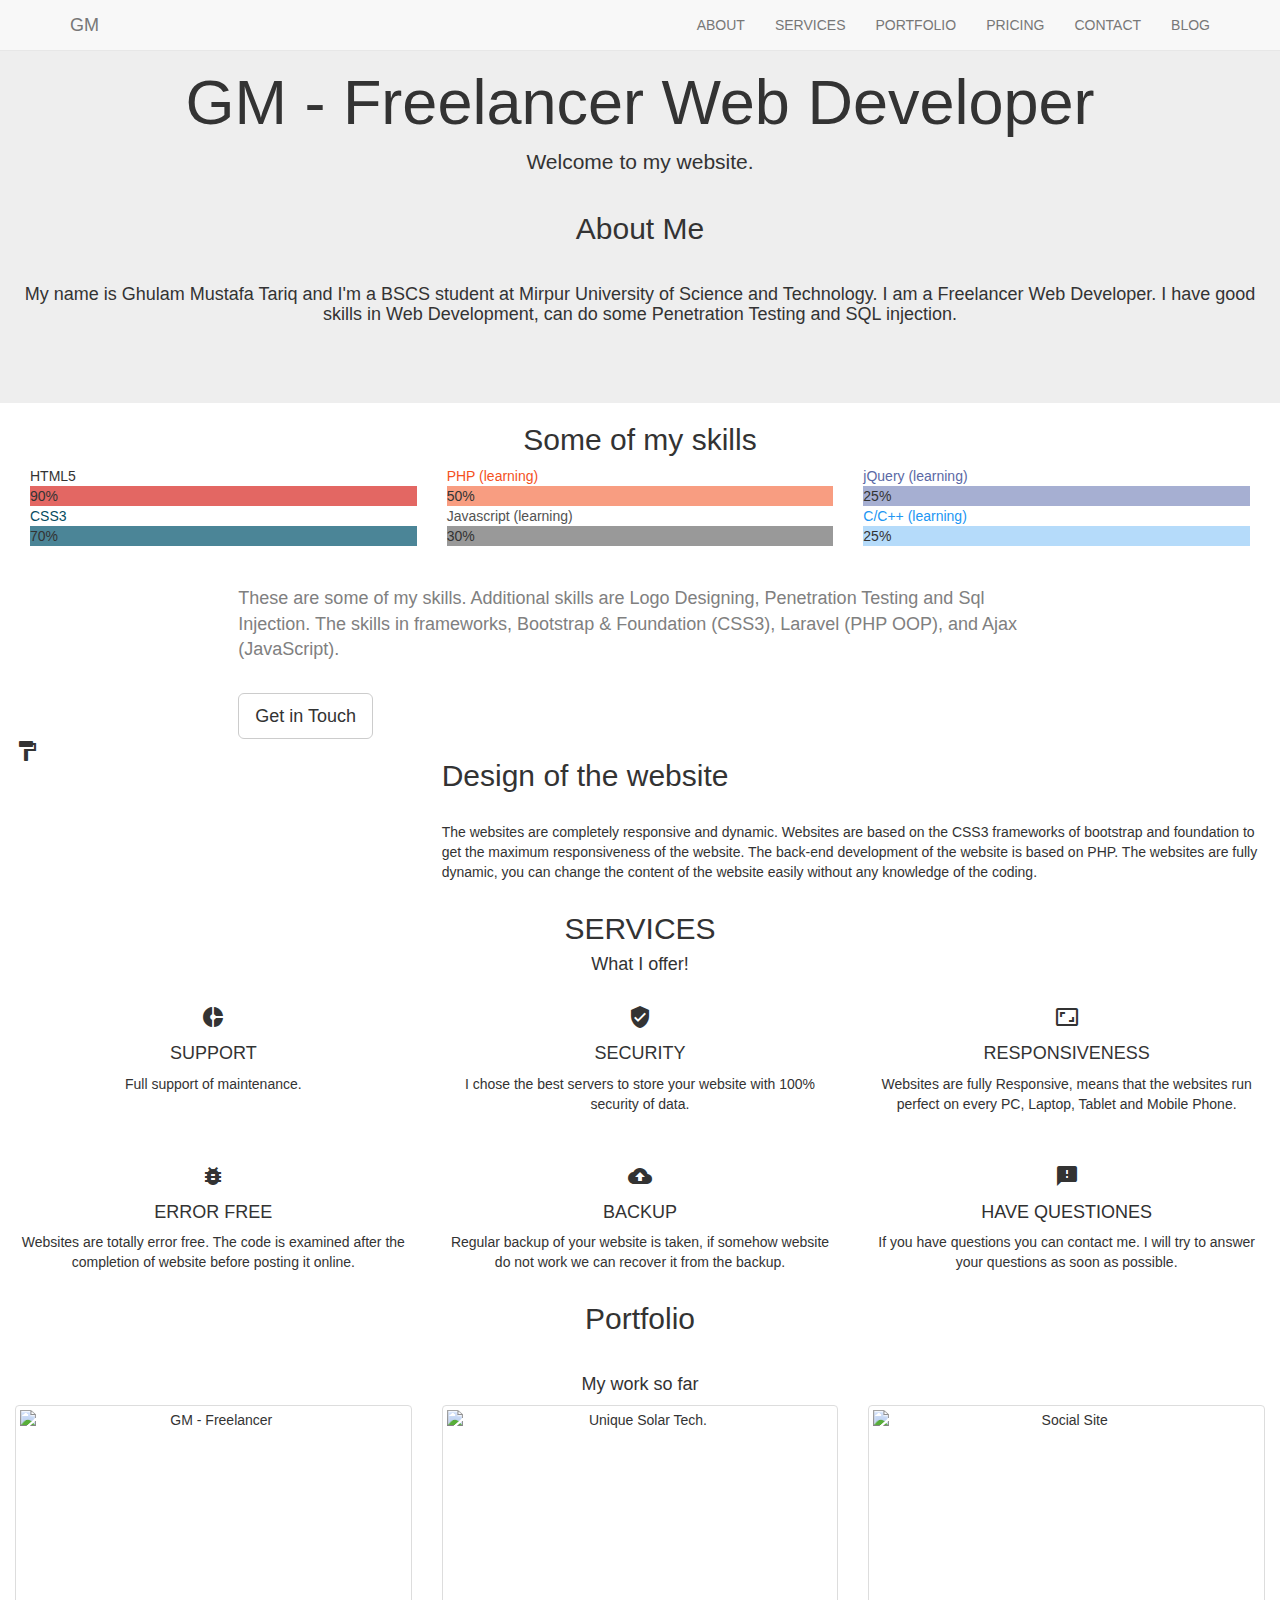
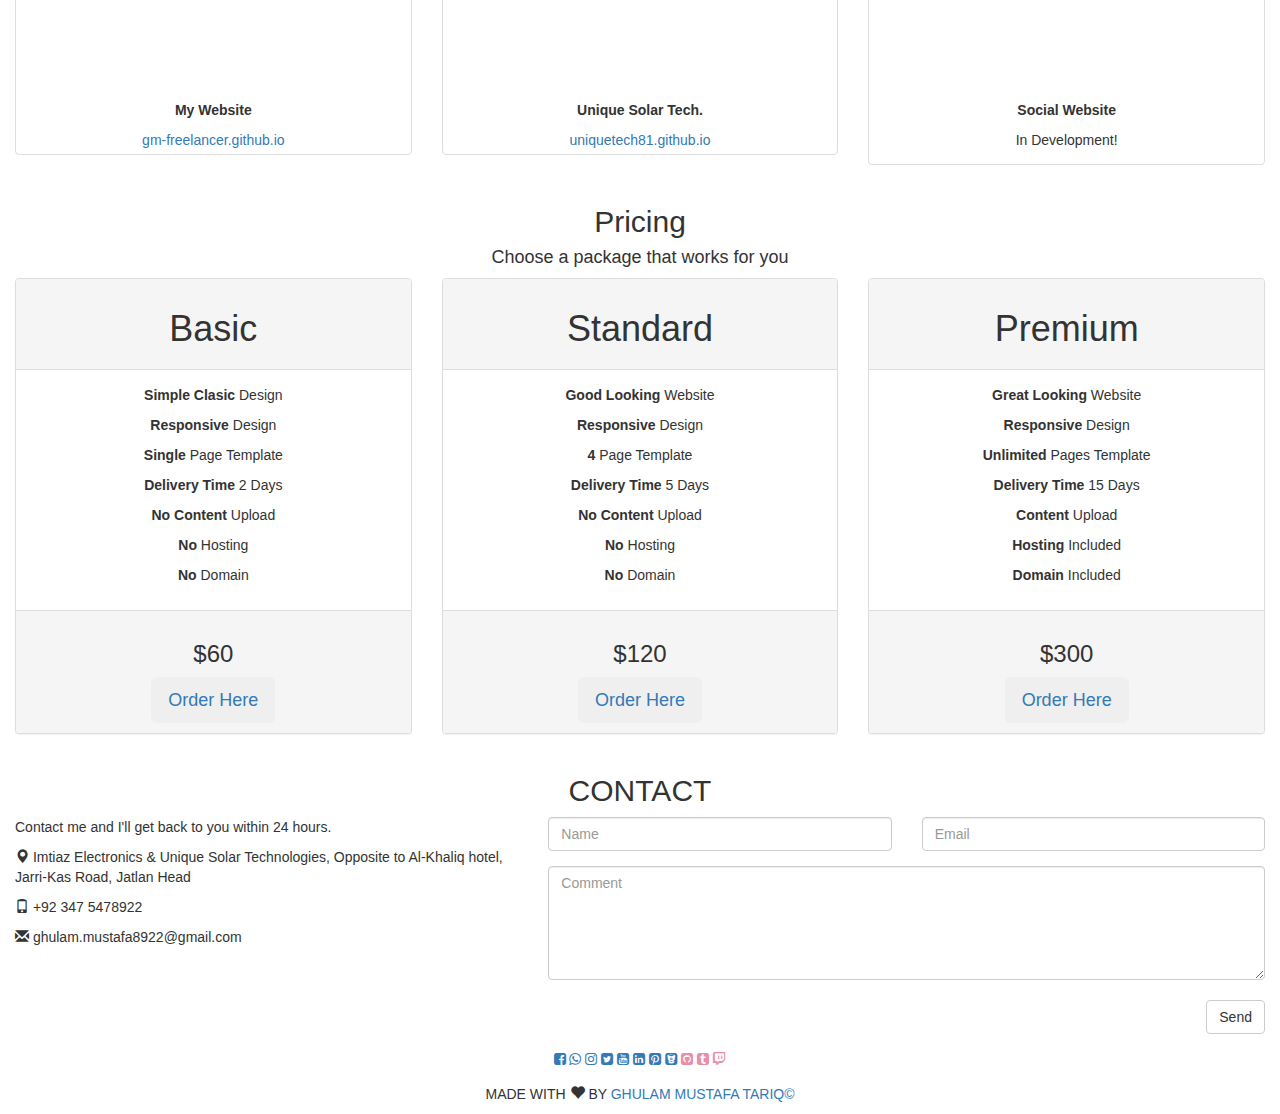
==== index.html @ cc4327a4 "Add files via upload" ====
<!DOCTYPE html>
<html lang="en">
<head>
  <title>GM - Freelancer Web Developer</title>
  <meta charset="utf-8">
  <meta name="viewport" content="width=device-width, initial-scale=1">
  <link rel="stylesheet" href="https://maxcdn.bootstrapcdn.com/bootstrap/3.3.7/css/bootstrap.min.css">
  <link href="https://fonts.googleapis.com/css?family=Montserrat" rel="stylesheet" type="text/css">
  <link href="https://fonts.googleapis.com/css?family=Lato" rel="stylesheet" type="text/css">
  <link href="https://fonts.googleapis.com/icon?family=Material+Icons" rel="stylesheet">
  <link rel="stylesheet" href="https://cdnjs.cloudflare.com/ajax/libs/font-awesome/4.7.0/css/font-awesome.min.css">
  <script src="https://ajax.googleapis.com/ajax/libs/jquery/3.3.1/jquery.min.js"></script>
  <script src="https://maxcdn.bootstrapcdn.com/bootstrap/3.3.7/js/bootstrap.min.js"></script>

  <link rel="stylesheet" type="text/css" href="css/custom-style.css">
  

</head>
<body id="myPage" data-spy="scroll" data-target=".navbar" data-offset="60">





<nav class="navbar navbar-default navbar-fixed-top">
  <div class="container">
    <div class="navbar-header">
      <button type="button" class="navbar-toggle" data-toggle="collapse" data-target="#myNavbar">
        <span class="icon-bar"></span>
        <span class="icon-bar"></span>
        <span class="icon-bar"></span>                        
      </button>
      <a class="navbar-brand" href="#myPage">GM</a>
    </div>
    <div class="collapse navbar-collapse" id="myNavbar">
      <ul class="nav navbar-nav navbar-right">
        <li><a class="button15" href="#about">ABOUT</a></li>
        <li><a class="button15" href="#services">SERVICES</a></li>
        <li><a class="button15" href="#portfolio" style="border: none;">PORTFOLIO</a></li>
        <li><a class="button15" href="#pricing" style="border: none;">PRICING</a></li>
        <li><a class="button15" href="#contact" style="border: none;">CONTACT</a></li>
        <li><a class="button15" href="blog.html" style="border: none;">BLOG</a></li>
      </ul>
    </div>
  </div>
</nav>

<div class="jumbotron" style="margin-bottom: 0px;">
  <div class="text-center">
    <h1>GM - Freelancer Web Developer</h1> 
    <p>Welcome to my website.</p>
  </div>
  <div id="abou" class="container-fluid bg-grey">
    <div class="row">
      <div class="col-sm-12" style="text-align: center;">
        <h2 style="padding-bottom: 10px; margin-bottom: 0px;">About Me</h2><br>
          <h4>My name is Ghulam Mustafa Tariq and I'm a BSCS student at Mirpur University of Science and Technology. I am a Freelancer Web Developer. I have good skills in Web Development, can do some Penetration Testing and SQL injection.</h4><br>
      </div>
    </div>
</div>
</div>

<!-- Container (About Section) -->


<!-- Container (About Section) -->
<div id="about" class="container-fluid">
  <div class="row">
    <div class="col-sm-12">

<h2 style="text-align: center;">Some of my skills</h2>

<div class="col-sm-4">
	<div class="bar-1">
    	<div class="title">HTML5</div>
    	<div style="background-color: #e36763;" class="bar" data-width="90%">
      	<div class="bar-inner">
      	</div>
      	<div class="bar-percent">90%</div>
    	</div>
    </div>
    <div class="bar-1">
	    <div class="title" style="color: #084c61;">CSS3</div>
    	<div style="background-color: #4b8597;" class="bar" data-width="70%">
      	<div class="bar-inner" style="background: #084c61;">
      	</div>
      	<div class="bar-percent">70%</div>
    	</div>
    </div>
</div>
<div class="col-sm-4">
    <div class="bar-1">
	    <div class="title" style="color: #f4511e;">PHP (learning)</div>
    	<div style="background-color: #f89d81;" class="bar" data-width="50%">
      	<div class="bar-inner" style="background: #f4511e;">
      	</div>
      	<div class="bar-percent">50%</div>
    	</div>
    </div>
    <div class="bar-1">
    	<div class="title" style="color: #525252;">Javascript (learning)</div>
    	<div style="background-color: #999999;" class="bar" data-width="30%">
      	<div class="bar-inner" style="background: #525252;">
      	</div>
      	<div class="bar-percent">30%</div>
    	</div>
    </div>
</div>
<div class="col-sm-4">
    <div class="bar-1">
    	<div class="title" style="color: #5a68a5">jQuery (learning)</div>
    	<div style="background-color: #a6afd2;" class="bar" data-width="25%">
      	<div class="bar-inner" style="background: #5a68a5;">
      	</div>
      	<div class="bar-percent">25%</div>
    	</div>
    </div>
    <div class="bar-1">
    	<div class="title" style="color: #2196F3;">C/C++ (learning)</div>
    	<div style="background-color: #b5dbfa;" class="bar" data-width="25%">
      	<div class="bar-inner" style="background: #2196F3;">
      	</div>
      	<div class="bar-percent">25%</div>
    	</div>
    </div>
</div>
  </div>
  </div>
  	<div class="col-sm-2"></div>
		<div class="col-sm-8">
			<p style="font-size: 18px; color: grey; padding-top: 4rem; ">These are some of my skills. Additional skills are Logo Designing, Penetration Testing and Sql Injection. The skills in frameworks, Bootstrap &amp; Foundation (CSS3), Laravel (PHP OOP), and Ajax (JavaScript).</p>
      		<br><a href="https://api.whatsapp.com/send?phone=03499194707" target="_blank"><button class="btn btn-default btn-lg btn-custom button15">Get in Touch</button></a>
    	</div><div class="col-sm-2"></div>
    </div>
</div>

<div class="container-fluid bg-grey cus-back">
  <div class="row">
    <div class="col-sm-4">
      <i class="material-icons logo">format_paint</i>
    </div>
    <div class="col-sm-8">
      <h2>Design of the website</h2><br>
      <p>The websites are completely responsive and dynamic. Websites are based on the CSS3 frameworks of bootstrap and foundation to get the maximum responsiveness of the website. The back-end development of the website is based on PHP. The websites are fully dynamic, you can change the content of the website easily without any knowledge of the coding.</p>
    </div>
  </div>
</div>

<!-- Container (Services Section) -->
<div id="services" class="container-fluid text-center">
  <h2>SERVICES</h2>
  <h4>What I offer!</h4>
  <br>
  <div class="row slideanim">
    <div class="col-sm-4">
      <i class="material-icons logo-small">donut_small</i>
      <h4>SUPPORT</h4>
      <p>Full support of maintenance.</p>
    </div>
    <div class="col-sm-4">
      <i class="material-icons logo-small">verified_user</i>
      <h4>SECURITY</h4>
      <p>I chose the best servers to store your website with 100% security of data.</p>
    </div>
    <div class="col-sm-4">
      <i class="material-icons logo-small">aspect_ratio</i>
      <h4>RESPONSIVENESS</h4>
      <p>Websites are fully Responsive, means that the websites run perfect on every PC, Laptop, Tablet and Mobile Phone.</p>
    </div>
  </div>
  <br><br>
  <div class="row slideanim">
    <div class="col-sm-4">
      <i class="material-icons logo-small">bug_report</i>
      <h4>ERROR FREE</h4>
      <p>Websites are totally error free. The code is examined after the completion of website before posting it online.</p>
    </div>
    <div class="col-sm-4">
      <i class="material-icons logo-small">backup</i>
      <h4>BACKUP</h4>
      <p>Regular backup of your website is taken, if somehow website do not work we can recover it from the backup.</p>
    </div>
    <div class="col-sm-4">
      <i class="material-icons logo-small">feedback</i>
      <a href="#"><h4 style="color:#303030;">HAVE QUESTIONES</h4></a>
      <p>If you have questions you can contact me. I will try to answer your questions as soon as possible.</p>
    </div>
  </div>
</div>

<!-- Container (Portfolio Section) -->
<div id="portfolio" class="container-fluid text-center bg-grey cus-back">
  <h2>Portfolio</h2><br>
  <h4>My work so far</h4>
  <div class="row text-center slideanim">
    <div class="col-sm-4">
      <div class="thumbnail">
        <img src="images/gm.jpg" alt="GM - Freelancer" width="400" height="300">
        <p><strong>My Website</strong></p>
        <a href="gm.html">gm-freelancer.github.io</a>
      </div>
    </div>
    <div class="col-sm-4">
      <div class="thumbnail">
        <img src="images/uni.jpg" alt="Unique Solar Tech." width="400" height="300">
        <p><strong>Unique Solar Tech.</strong></p>
        <a href="uniquetech81.github.io">uniquetech81.github.io</a>
      </div>
    </div>
    <div class="col-sm-4">
      <div class="thumbnail">
        <img src="images/social.jpg" alt="Social Site" width="400" height="300">
        <p><strong>Social Website</strong></p>
        <p>In Development!</p>
      </div>
    </div>
  </div>
</div>

<!-- Container (Pricing Section) -->
<div id="pricing" class="container-fluid">
  <div class="text-center">
    <h2>Pricing</h2>
    <h4>Choose a package that works for you</h4>
  </div>
  <div class="row slideanim">
    <div class="col-sm-4 col-xs-12">
      <div class="panel panel-default text-center cus-back">
        <div class="panel-heading">
          <h1>Basic</h1>
        </div>
        <div class="panel-body">
          <p><strong>Simple Clasic</strong> Design</p>
          <p><strong>Responsive</strong> Design</p>
          <p><strong>Single</strong> Page Template</p>
          <p><strong>Delivery Time</strong> 2 Days</p>
          <p><strong>No Content</strong> Upload</p>
          <p><strong>No</strong> Hosting</p>
          <p><strong>No</strong> Domain</p>
        </div>
        <div class="panel-footer">
          <h3>$60</h3>
          <a href="https://api.whatsapp.com/send?phone=03499194707" target="_blank">
          	<button class="btn btn-lg button15">Order Here</button>
          </a>
        </div>
      </div>      
    </div>     
    <div class="col-sm-4 col-xs-12">
      <div class="panel panel-default text-center cus-back">
        <div class="panel-heading">
          <h1>Standard</h1>
        </div>
        <div class="panel-body">
          <p><strong>Good Looking</strong> Website</p>
          <p><strong>Responsive</strong> Design</p>
          <p><strong>4</strong> Page Template</p>
          <p><strong>Delivery Time</strong> 5 Days</p>
          <p><strong>No Content</strong> Upload</p>
          <p><strong>No</strong> Hosting</p>
          <p><strong>No</strong> Domain</p>
        </div>
        <div class="panel-footer">
          <h3>$120</h3>
          <a href="https://api.whatsapp.com/send?phone=03499194707" target="_blank">
          	<button class="btn btn-lg button15">Order Here</button>
          </a>
        </div>
      </div>      
    </div>       
    <div class="col-sm-4 col-xs-12">
      <div class="panel panel-default text-center cus-back">
        <div class="panel-heading">
          <h1>Premium</h1>
        </div>
        <div class="panel-body">
          <p><strong>Great Looking</strong> Website</p>
          <p><strong>Responsive</strong> Design</p>
          <p><strong>Unlimited</strong> Pages Template</p>
          <p><strong>Delivery Time</strong> 15 Days</p>
          <p><strong>Content</strong> Upload</p>
          <p><strong>Hosting</strong> Included</p>
          <p><strong>Domain</strong> Included</p>
        </div>
        <div class="panel-footer">
          <h3>$300</h3>
          <a href="https://api.whatsapp.com/send?phone=03499194707" target="_blank">
          	<button class="btn btn-lg button15">Order Here</button>
          </a>
        </div>
      </div>      
    </div>    
  </div>
</div>

<!-- Container (Contact Section) -->
<div id="contact" class="container-fluid bg-grey cus-back">
  <h2 class="text-center">CONTACT</h2>
  <div class="row">
    <div class="col-sm-5">
      <p>Contact me and I'll get back to you within 24 hours.</p>
      <p><span class="glyphicon glyphicon-map-marker"></span> Imtiaz Electronics &amp; Unique Solar Technologies, Opposite to Al-Khaliq hotel, Jarri-Kas Road, Jatlan Head</p>
      <p><span class="glyphicon glyphicon-phone"></span> +92 347 5478922</p>
      <p><span class="glyphicon glyphicon-envelope"></span> ghulam.mustafa8922@gmail.com</p>
    </div>
    <div class="col-sm-7 slideanim">
      <div class="row">
        <div class="col-sm-6 form-group">
          <input class="form-control" id="name" name="name" placeholder="Name" type="text" required>
        </div>
        <div class="col-sm-6 form-group">
          <input class="form-control" id="email" name="email" placeholder="Email" type="email" required>
        </div>
      </div>
      <textarea class="form-control" id="comments" name="comments" placeholder="Comment" rows="5"></textarea><br>
      <div class="row">
        <div class="col-sm-12 form-group">
          <a href="https://api.whatsapp.com/send?phone=03499194707" target="_blank"><button class="btn btn-default pull-right btn-custom button15" type="submit">Send</button></a>
<!-- The actual snackbar -->
        </div>
      </div>
    </div>
  </div>
</div>

<!-- Container (Pricing Section) -->
<div class="container-fluid" style="padding: 0px;">
  <div class="text-center">
    	<a href="facebook.com/ghulam.mustafa8922" target="_blank"><i class="fa fa-facebook-square"></i></a>
    	<a href="https://api.whatsapp.com/send?phone=03475478922" target="_blank"><i class="fa fa-whatsapp"></i></a>
    	<a href="https://www.instagram.com/ghulam.mustafa_gm/" target="_blank"><i class="fa fa-instagram"></i></a>
    	<a href="https://twitter.com/GM_Gaming786/" target="_blank"><i class="fa fa-twitter-square"></i></a>
    	<a href="https://www.youtube.com/channel/UC7OZeiuBcNrZEZ1BWjVtz2w" target="_blank"><i class="fa fa-youtube-square"></i></a>
    	<a href="https://www.linkedin.com/in/ghulam-mustafa-tariq-24822014b/" target="_blank"><i class="fa fa-linkedin-square"></i></a>
    	<a href="https://www.pinterest.com/ghulammustafata/" target="_blank"><i class="fa fa-pinterest-square"></i></a>
    	<a href="https://bitbucket.org/account/user/gm-gaming786/" target="_blank"><i class="fa fa-bitbucket-square"></i></a>
    	<i style="color: #e78faa;" class="fa fa-github-square"></i>
    	<i style="color: #e78faa;" class="fa fa-tumblr-square"></i>
    	<i style="color: #e78faa;" class="fa fa-twitch"></i>
  </div>
</div>

<footer class="container-fluid text-center cus-back" style="padding-top: 15px; padding-bottom: 0px; text-transform: uppercase;">
  <p>Made with <span class="glyphicon glyphicon-heart heart" style="font-size: 15px;"></span> by <a href="https://api.whatsapp.com/send?phone=03475478922">Ghulam Mustafa Tariq&copy;</a></p>
</footer>

<script>

	function myFunction() {
    // Get the snackbar DIV
    var x = document.getElementById("snackbar");

    // Add the "show" class to DIV
    x.className = "show";

    // After 3 seconds, remove the show class from DIV
    setTimeout(function(){ x.className = x.className.replace("show", ""); }, 5000);
} 

$(".bar").each(function(){
  $(this).find(".bar-inner").animate({
    width: $(this).attr("data-width")
  },2000)
});

$(document).ready(function(){
  // Add smooth scrolling to all links in navbar + footer link
  $(".navbar a, footer a[href='#myPage']").on('click', function(event) {
    // Make sure this.hash has a value before overriding default behavior
    if (this.hash !== "") {
      // Prevent default anchor click behavior
      event.preventDefault();

      // Store hash
      var hash = this.hash;

      // Using jQuery's animate() method to add smooth page scroll
      // The optional number (900) specifies the number of milliseconds it takes to scroll to the specified area
      $('html, body').animate({
        scrollTop: $(hash).offset().top
      }, 900, function(){
   
        // Add hash (#) to URL when done scrolling (default click behavior)
        window.location.hash = hash;
      });
    } // End if
  });
  
  $(window).scroll(function() {
    $(".slideanim").each(function(){
      var pos = $(this).offset().top;

      var winTop = $(window).scrollTop();
        if (pos < winTop + 600) {
          $(this).addClass("slide");
        }
    });
  });
})
</script>


<script>
$(document).ready(function() {
//Preloader
$(window).on("load", function() {
preloaderFadeOutTime = 500;
function hidePreloader() {
var preloader = $('.spinner-wrapper');
preloader.fadeOut(preloaderFadeOutTime);
}
hidePreloader();
});
});
</script>


</body>
</html>
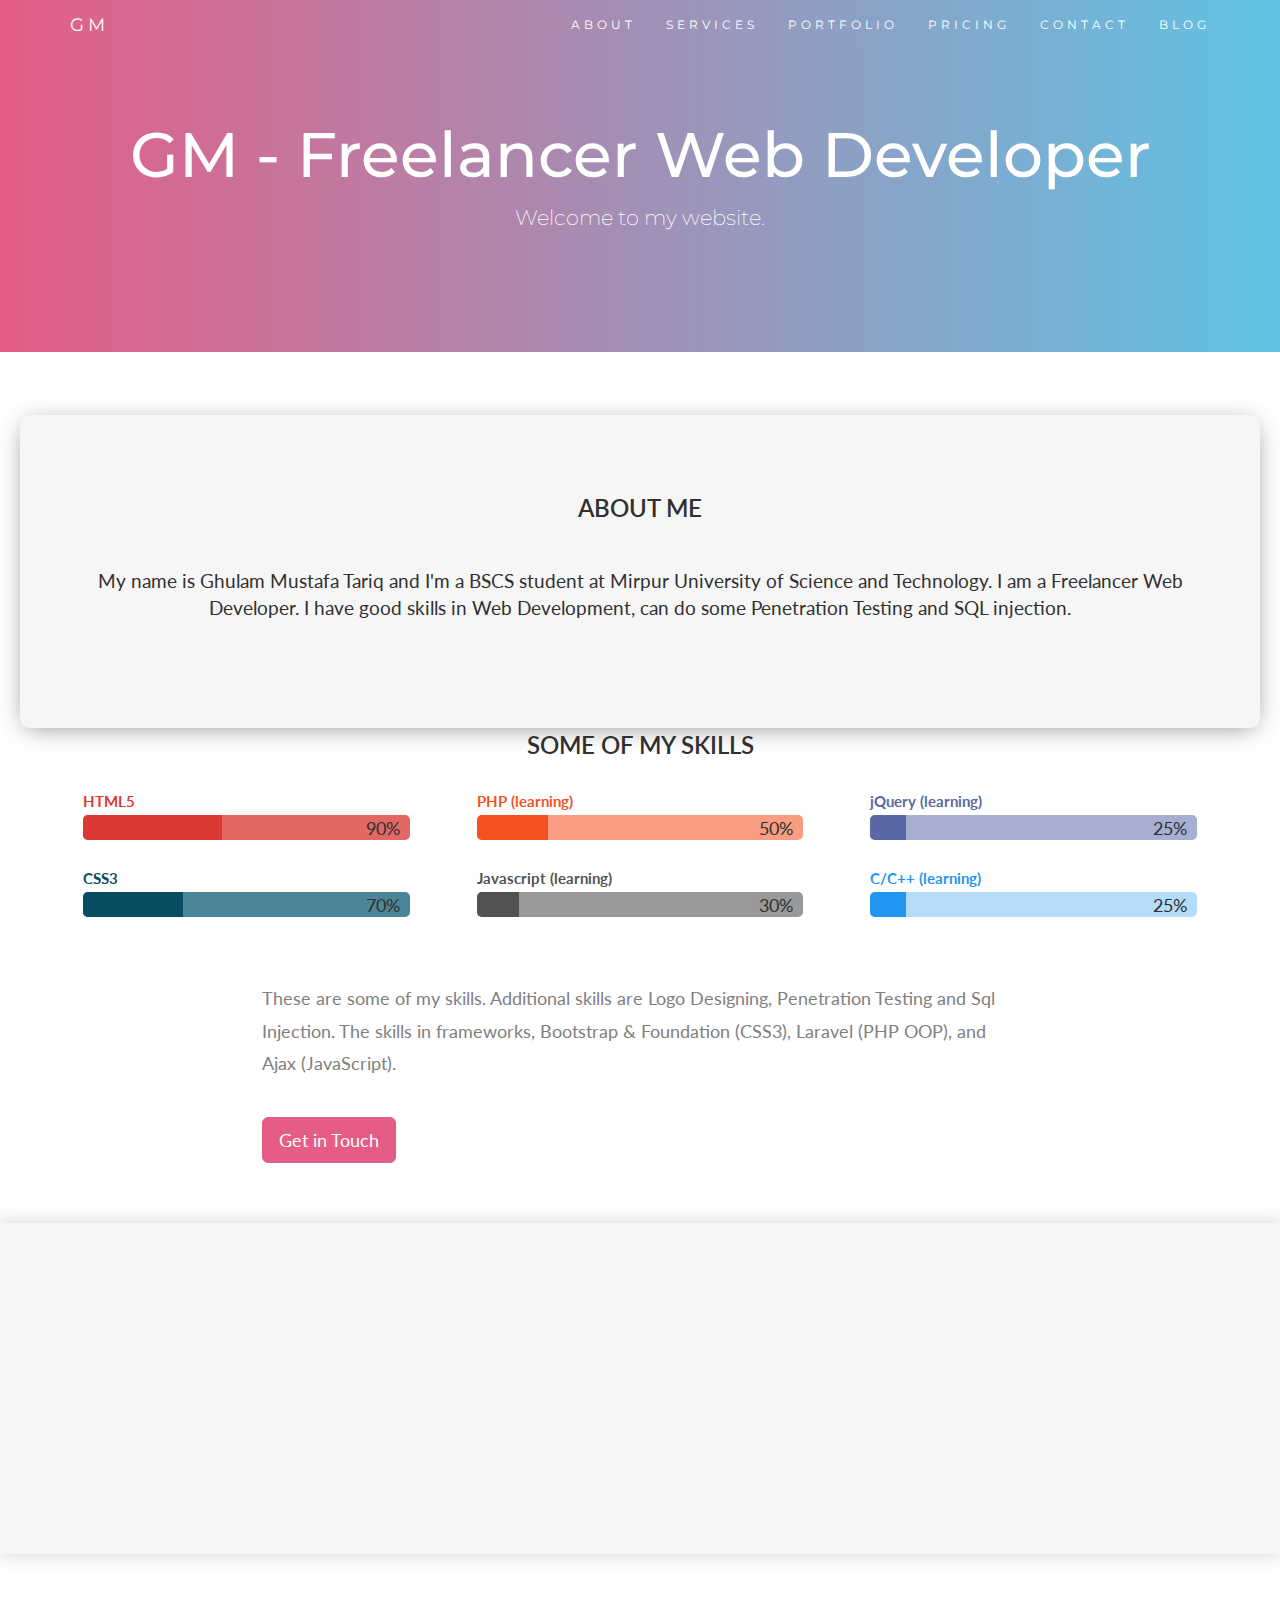
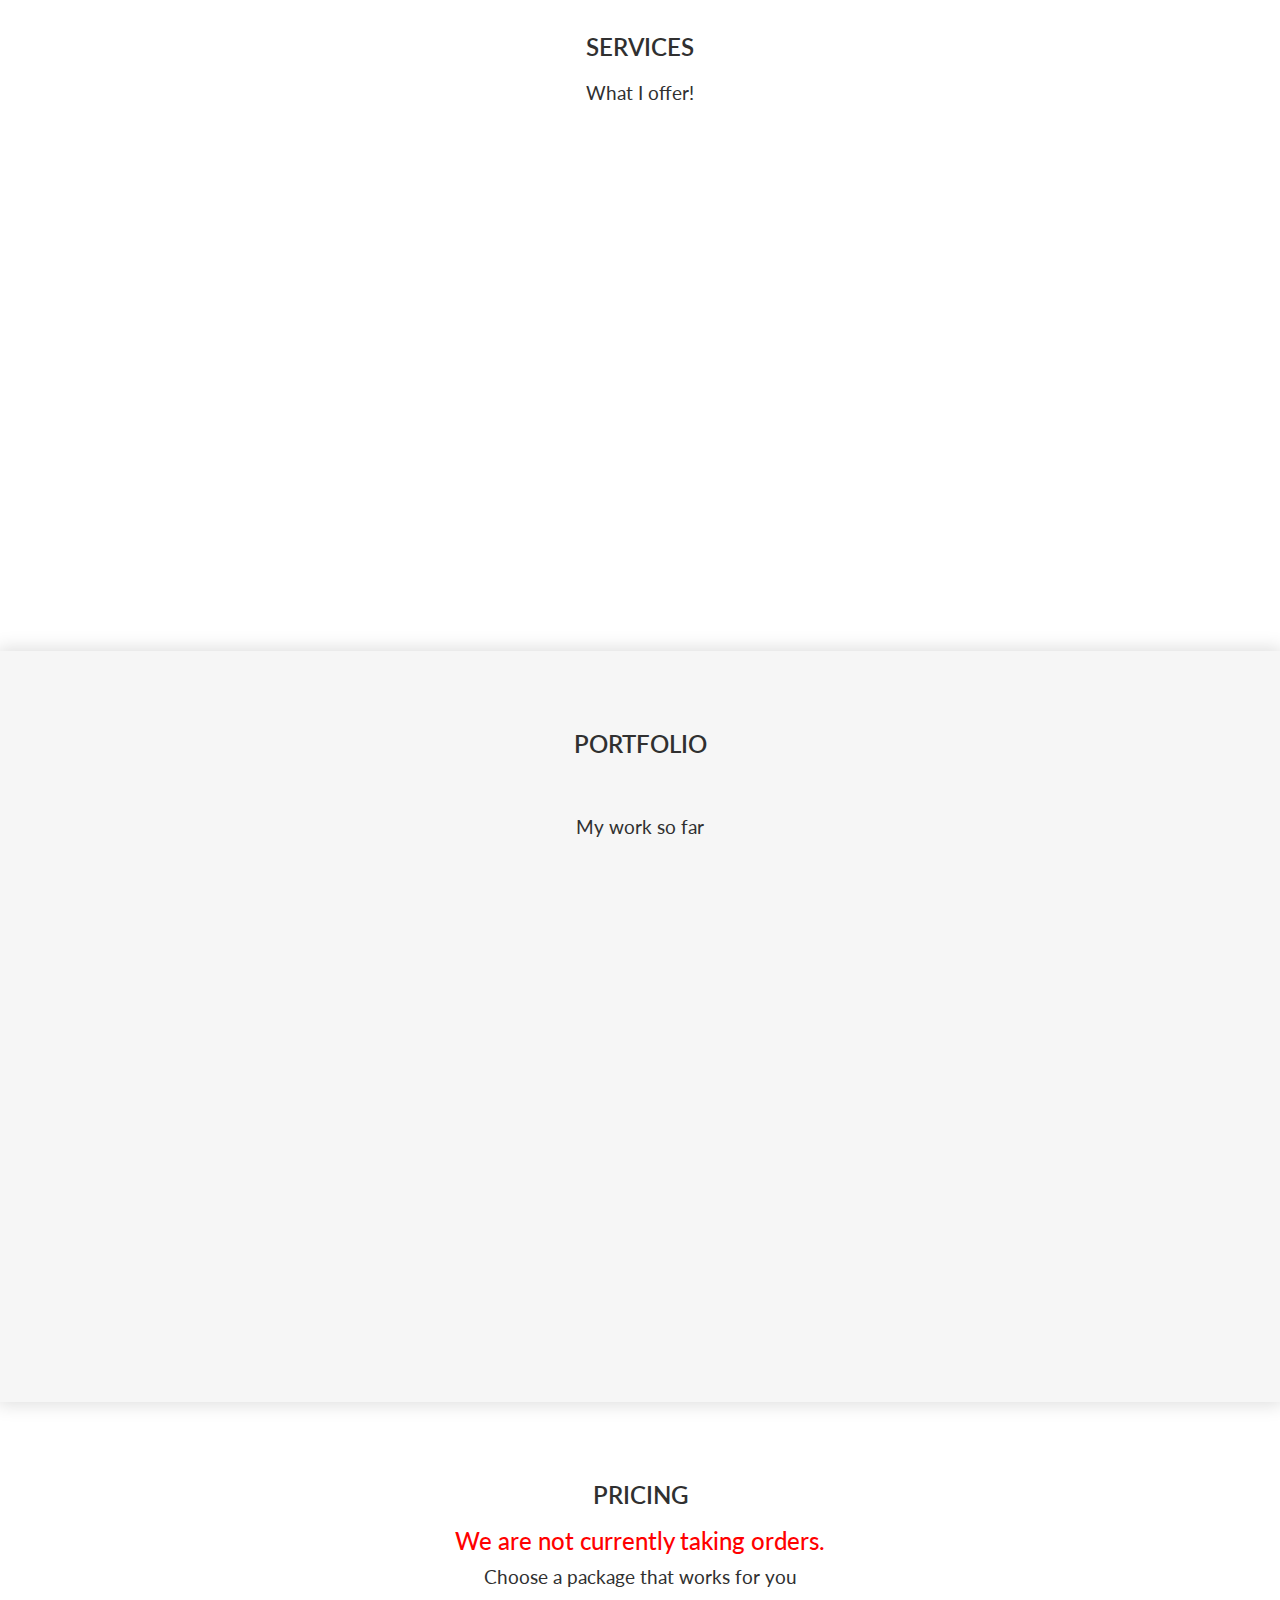
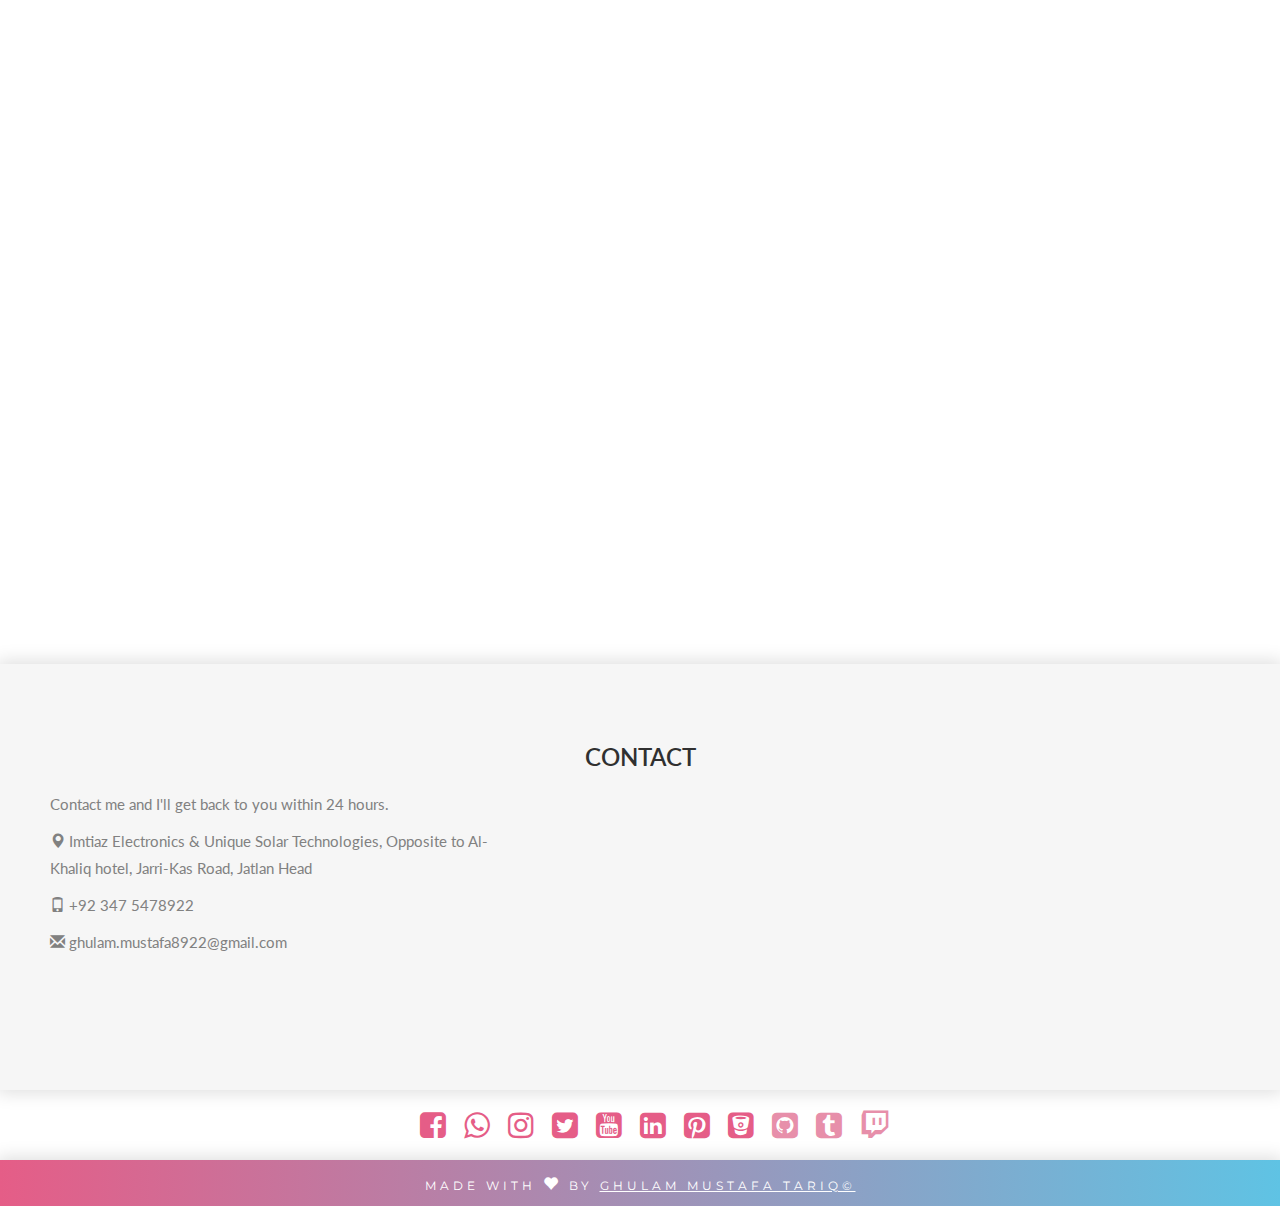
==== commit 33d36853: "Update index.html" ====
--- a/index.html
+++ b/index.html
@@ -50,6 +50,7 @@
     <h1>GM - Freelancer Web Developer</h1> 
     <p>Welcome to my website.</p>
   </div>
+</div>
   <div id="abou" class="container-fluid bg-grey">
     <div class="row">
       <div class="col-sm-12" style="text-align: center;">
@@ -58,7 +59,6 @@
       </div>
     </div>
 </div>
-</div>
 
 <!-- Container (About Section) -->
 
@@ -135,9 +135,9 @@
 </div>
 
 <div class="container-fluid bg-grey cus-back">
-  <div class="row">
-    <div class="col-sm-4">
-      <i class="material-icons logo">format_paint</i>
+  <div class="row slideanim">
+    <div class="col-sm-4">
+      <img src="images/design.svg">
     </div>
     <div class="col-sm-8">
       <h2>Design of the website</h2><br>
@@ -221,6 +221,7 @@
 <div id="pricing" class="container-fluid">
   <div class="text-center">
     <h2>Pricing</h2>
+    <h3 style="color: red;">We are not currently taking orders.</h3>
     <h4>Choose a package that works for you</h4>
   </div>
   <div class="row slideanim">
@@ -239,7 +240,7 @@
           <p><strong>No</strong> Domain</p>
         </div>
         <div class="panel-footer">
-          <h3>$60</h3>
+          <h3>***</h3>
           <a href="https://api.whatsapp.com/send?phone=03499194707" target="_blank">
           	<button class="btn btn-lg button15">Order Here</button>
           </a>
@@ -261,7 +262,7 @@
           <p><strong>No</strong> Domain</p>
         </div>
         <div class="panel-footer">
-          <h3>$120</h3>
+          <h3>***</h3>
           <a href="https://api.whatsapp.com/send?phone=03499194707" target="_blank">
           	<button class="btn btn-lg button15">Order Here</button>
           </a>
@@ -283,7 +284,7 @@
           <p><strong>Domain</strong> Included</p>
         </div>
         <div class="panel-footer">
-          <h3>$300</h3>
+          <h3>***</h3>
           <a href="https://api.whatsapp.com/send?phone=03499194707" target="_blank">
           	<button class="btn btn-lg button15">Order Here</button>
           </a>
--- a/css/custom-style.css
+++ b/css/custom-style.css
@@ -0,0 +1,709 @@
+.spinner-wrapper {
+position: fixed;
+top: 0;
+left: 0;
+right: 0;
+bottom: 0;
+background-color: #e55d87;
+z-index: 999999;
+}
+
+.spinner {
+  width: 40px;
+  height: 40px;
+  background-color: #fff;
+  position: absolute;
+top: 48%;
+left: 48%;
+
+  -webkit-animation: sk-rotateplane 1.2s infinite ease-in-out;
+  animation: sk-rotateplane 1.2s infinite ease-in-out;
+}
+
+@-webkit-keyframes sk-rotateplane {
+  0% { -webkit-transform: perspective(120px) }
+  50% { -webkit-transform: perspective(120px) rotateY(180deg) }
+  100% { -webkit-transform: perspective(120px) rotateY(180deg)  rotateX(180deg) }
+}
+
+@keyframes sk-rotateplane {
+  0% { 
+    transform: perspective(120px) rotateX(0deg) rotateY(0deg);
+    -webkit-transform: perspective(120px) rotateX(0deg) rotateY(0deg) 
+  } 50% { 
+    transform: perspective(120px) rotateX(-180.1deg) rotateY(0deg);
+    -webkit-transform: perspective(120px) rotateX(-180.1deg) rotateY(0deg) 
+  } 100% { 
+    transform: perspective(120px) rotateX(-180deg) rotateY(-179.9deg);
+    -webkit-transform: perspective(120px) rotateX(-180deg) rotateY(-179.9deg);
+  }
+}
+
+
+.socail-icons{
+  
+}
+
+  .btn-custom{
+  	border: 1px solid #e55d87;
+  	background-color: #e55d87;
+  	color: white;
+  }
+  .btn-custom:hover{
+  	background-color: #e78faa;
+  	border: 1px solid #e78faa;
+  	color: white;
+  }
+  body {
+      font: 400 15px Lato, sans-serif;
+      line-height: 1.8;
+      color: #818181;
+  }
+  h2 {
+      font-size: 24px;
+      text-transform: uppercase;
+      color: #303030;
+      font-weight: 600;
+      margin-bottom: 20px;
+  }
+  h4 {
+      font-size: 19px;
+      line-height: 1.375em;
+      color: #303030;
+      font-weight: 400;
+      margin-bottom: 20px;
+  }  
+  .jumbotron {
+        background: #e55d87; /* fallback for old browsers */
+  background: -webkit-linear-gradient(to right, #e55d87, #5fc3e4); /* Chrome 10-25, Safari 5.1-6 */
+  background: linear-gradient(to right, #e55d87, #5fc3e4); /* W3C, IE 10+/ Edge, Firefox 16+, Chrome 26+, Opera 12+, Safari 7+ */
+      width: 100%;
+      color: #fff;
+      padding: 100px 25px;
+      font-family: Montserrat, sans-serif;
+  }
+
+  .jumbotron .social-icons li{
+    padding: 0px;
+    margin: 0px;
+    text-decoration: none;
+    list-style-type: none;
+    position: absolute;
+    display: block;
+    right: 2%;
+    top: 5%;
+  }
+
+  .jumbotron i{
+    color: white;
+    font-size: 2rem;
+  }
+
+  .container-fluid {
+      padding: 60px 50px;
+  }
+  .bg-grey {
+      background-color: #f6f6f6;
+  }
+  .logo-small {
+      color: #e55d87;
+      font-size: 50px;
+  }
+  .logo {
+      color: #e55d87;
+      font-size: 200px;
+  }
+  .thumbnail {
+      padding: 0 0 15px 0;
+      border: none;
+      border-radius: 0;
+  }
+  .thumbnail img {
+      width: 100%;
+      height: 100%;
+      margin-bottom: 10px;
+  }
+  .carousel-control.right, .carousel-control.left {
+      background-image: none;
+      color: #e55d87;
+  }
+  .carousel-indicators li {
+      border-color: #e55d87;
+  }
+  .carousel-indicators li.active {
+      background-color: #e55d87;
+  }
+  .item h4 {
+      font-size: 19px;
+      line-height: 1.375em;
+      font-weight: 400;
+      font-style: italic;
+      margin: 70px 0;
+  }
+  .item span {
+      font-style: normal;
+  }
+  .panel {
+      border: 1px solid #e55d87; 
+      border-radius:0 !important;
+      transition: box-shadow 0.5s;
+  }
+  .panel:hover {
+      box-shadow: 5px 0px 40px rgba(0,0,0, .2);
+  }
+  .panel-footer .btn:hover {
+      border: 1px solid #e55d87;
+      background-color: #fff !important;
+      color: #e55d87;
+  }
+  .panel-heading {
+      color: #fff !important;
+      background-color: #e55d87 !important;
+      padding: 25px;
+      border-bottom: 1px solid transparent;
+      border-top-left-radius: 0px;
+      border-top-right-radius: 0px;
+      border-bottom-left-radius: 0px;
+      border-bottom-right-radius: 0px;
+  }
+  .panel-footer {
+      background-color: white !important;
+  }
+  .panel-footer h3 {
+      font-size: 32px;
+  }
+  .panel-footer h4 {
+      color: #aaa;
+      font-size: 14px;
+  }
+  .panel-footer .btn {
+      margin: 15px 0;
+      background-color: #e55d87;
+      color: #fff;
+  }
+  .navbar {
+      margin-bottom: 0;
+        background: #e55d87; /* fallback for old browsers */
+  background: -webkit-linear-gradient(to right, #e55d87, #5fc3e4); /* Chrome 10-25, Safari 5.1-6 */
+  background: linear-gradient(to right, #e55d87, #5fc3e4); /* W3C, IE 10+/ Edge, Firefox 16+, Chrome 26+, Opera 12+, Safari 7+ */
+      z-index: 9999;
+      border: 0;
+      font-size: 12px !important;
+      line-height: 1.42857143 !important;
+      letter-spacing: 4px;
+      border-radius: 0;
+      font-family: Montserrat, sans-serif;
+  }
+  .navbar li a, .navbar .navbar-brand {
+      color: #fff !important;
+  }
+  .navbar-nav li a:hover, .navbar-nav li.active a {
+      color: #fff !important;
+      background-color: rgba(255,255,255,0.25) !important;
+  }
+  .navbar-default .navbar-toggle {
+      border-color: transparent;
+      color: #fff !important;
+  }
+
+.navbar-default .navbar-toggle{
+  background-color: #5fc3e4;
+  border: 1px solid #e55d87;
+}
+
+.navbar-default .navbar-toggle .icon-bar{
+  background-color: #e55d87;
+}
+
+
+.navbar-default .navbar-toggle:hover{
+  background: #e55d87;
+  background-color: rgba(255,255,255,0.25) !important;
+}
+
+.navbar-default .navbar-toggle:active{
+  background: #e55d87;
+  background-color: rgba(255,255,255,0.25) !important;
+}
+
+.navbar-default .navbar-toggle:focus{
+  background: #e55d87;
+  background-color: rgba(255,255,255,0.25) !important;
+}
+
+  footer{
+  	  margin-bottom: 0;
+      background-color: #e55d87;
+      z-index: 9999;
+      color: #fff;
+      border: 0;
+      font-size: 12px !important;
+      letter-spacing: 4px;
+      border-radius: 0;
+      font-family: Montserrat, sans-serif;
+  }
+
+  footer .glyphicon {
+      font-size: 20px;
+      color: #fff;
+  }
+  .slideanim {visibility:hidden;}
+  .slide {
+      animation-name: slide;
+      -webkit-animation-name: slide;
+      animation-duration: 1s;
+      -webkit-animation-duration: 1s;
+      visibility: visible;
+  }
+  @keyframes slide {
+    0% {
+      opacity: 0;
+      transform: translateY(70%);
+    } 
+    100% {
+      opacity: 1;
+      transform: translateY(0%);
+    }
+  }
+  @-webkit-keyframes slide {
+    0% {
+      opacity: 0;
+      -webkit-transform: translateY(70%);
+    } 
+    100% {
+      opacity: 1;
+      -webkit-transform: translateY(0%);
+    }
+  }
+  @media screen and (max-width: 768px) {
+    .col-sm-4 {
+      text-align: center;
+      margin: 25px 0;
+    }
+    .btn-lg {
+        width: 100%;
+        margin-bottom: 35px;
+    }
+  }
+  @media screen and (max-width: 480px) {
+    .logo {
+        font-size: 150px;
+    }
+  }
+
+  .title {
+  font-size: 15px;
+  font-weight: bold;
+  color: #db3a34;
+}
+
+.bar {
+  width: 100%;
+  height: 25px;
+  background: #fff;
+  border-radius: 5px;
+  position: relative;
+  transition: all 2s linear;
+}
+
+.bar-1,
+.my-skills {
+  width: 90%;
+  margin: 10px auto 25px;
+}
+
+.bar-inner {
+  width: 0;
+  height: 25px;
+  line-height: 25px;
+  background: #db3a34;
+  border-radius: 5px 0 0 5px;
+}
+
+.bar-percent {
+  position: absolute;
+  color: #303030;
+  right: 10px;
+  top: -3px;
+  font-size: 18px;
+}
+
+.fa {
+    padding: 20px;
+    font-size: 30px;
+    color: #e55d87;
+    width: 30px;
+    text-align: center;
+    text-decoration: none;
+    border-radius: 50%;
+}
+
+.fa:hover{
+	color: #e78faa;
+	cursor: pointer;
+}
+
+/* The snackbar - position it at the bottom and in the middle of the screen */
+#snackbar {
+    visibility: hidden; /* Hidden by default. Visible on click */
+    min-width: 250px; /* Set a default minimum width */
+    margin-left: -125px; /* Divide value of min-width by 2 */
+    background-color: #333; /* Black background color */
+    color: #fff; /* White text color */
+    text-align: center; /* Centered text */
+    border-radius: 2px; /* Rounded borders */
+    padding: 16px; /* Padding */
+    position: fixed; /* Sit on top of the screen */
+    z-index: 1; /* Add a z-index if needed */
+    left: 50%; /* Center the snackbar */
+    bottom: 30px; /* 30px from the bottom */
+}
+
+/* Show the snackbar when clicking on a button (class added with JavaScript) */
+#snackbar.show {
+    visibility: visible; /* Show the snackbar */
+
+/* Add animation: Take 0.5 seconds to fade in and out the snackbar. 
+However, delay the fade out process for 2.5 seconds */
+    -webkit-animation: fadein 0.5s, fadeout 0.5s 2.5s;
+    animation: fadein 0.5s, fadeout 0.5s 2.5s;
+}
+
+/* Animations to fade the snackbar in and out */
+@-webkit-keyframes fadein {
+    from {bottom: 0; opacity: 0;} 
+    to {bottom: 30px; opacity: 1;}
+}
+
+@keyframes fadein {
+    from {bottom: 0; opacity: 0;}
+    to {bottom: 30px; opacity: 1;}
+}
+
+@-webkit-keyframes fadeout {
+    from {bottom: 30px; opacity: 1;} 
+    to {bottom: 0; opacity: 0;}
+}
+
+@keyframes fadeout {
+    from {bottom: 30px; opacity: 1;}
+    to {bottom: 0; opacity: 0;}
+} 
+
+.jumbotron a{
+  text-decoration: underline;
+  color: white;
+  font-size: 2rem;
+}
+
+.panel-heading{
+
+}
+
+footer{
+
+  background: #e55d87; /* fallback for old browsers */
+  background: -webkit-linear-gradient(to right, #e55d87, #5fc3e4); /* Chrome 10-25, Safari 5.1-6 */
+  background: linear-gradient(to right, #e55d87, #5fc3e4);
+}
+
+footer a{
+	color: white;
+	text-decoration: underline;
+}
+
+footer a:hover{
+	color: white;
+	text-decoration: underline;
+}
+
+footer a:active{
+	color: white;
+	text-decoration: underline;
+}
+
+footer a:focus{
+	color: white;
+	text-decoration: underline;
+}
+
+#abou{
+-webkit-box-shadow: 0px 4px 26px -6px rgba(0,0,0,0.49);
+-moz-box-shadow: 0px 4px 26px -6px rgba(0,0,0,0.49);
+box-shadow: 0px 4px 26px -6px rgba(0,0,0,0.49);
+  position: absolute;
+  top: 35%;
+  margin: 10rem 2rem 0 2rem;
+  border-radius: 10px;
+}
+
+#about{
+  margin-top: 30rem;
+}
+
+
+@media only screen and (max-width: 420px) {
+  #abou{
+    padding: 2rem;
+    margin-bottom: 50rem;
+  }
+  #about{
+  }
+}
+
+
+@media only screen and (max-width: 600px) {
+  #abou{
+    padding: 2rem;
+  }
+  #about{
+    margin-top: 35rem;
+  }
+}
+
+@media only screen and (max-width: 767px) {
+  #abou{
+    padding: 2rem;
+  }
+}
+
+.cus-back{
+-webkit-box-shadow: 0px 0px 17px 3px rgba(0,0,0,0.13);
+-moz-box-shadow: 0px 0px 17px 3px rgba(0,0,0,0.13);
+box-shadow: 0px 0px 17px 3px rgba(0,0,0,0.13);
+}
+
+
+.button15 {
+  color: rgba(255,255,255,1);
+  -webkit-transition: all 0.5s;
+  -moz-transition: all 0.5s;
+  -o-transition: all 0.5s;
+  transition: all 0.5s;
+  position: relative;
+  overflow: hidden;
+}
+.button15 a{
+  color: rgba(51,51,51,1);
+  text-decoration: none;
+  display: block;
+}
+.button15::before, .button15::after{
+  content: '';
+  position: absolute;
+  top: 0;
+  left: 0;
+  width: 100%;
+  height: 100%;
+  z-index: 1;
+  background-color: rgba(255,255,255,0.25);
+  -webkit-transition: all 0.3s;
+  -moz-transition: all 0.3s;
+  -o-transition: all 0.3s;
+  transition: all 0.3s;
+  -webkit-transform: translate(0,-100%);
+  transform: translate(0,-100%);
+  -webkit-transition-timing-function: cubic-bezier(0.75, 0, 0.125, 1);
+  transition-timing-function: cubic-bezier(0.75, 0, 0.125, 1);
+}
+.button15::after{
+  -webkit-transition-delay: 0.2s; /* Safari */
+    transition-delay: 0.2s;
+}
+.button15:hover::before, .button15:hover::after{
+  -webkit-transform: translate(0,0);
+  transform: translate(0,0);
+}
+
+
+xmp{
+  font-size: 16px;
+  color: #c7254e;
+}
+
+
+code{
+
+}
+
+.coding-paragraph p{
+  font-size: 15px;
+  font-family: sans-serif;
+}
+
+.coding-paragraph h3{
+  padding: 1rem 0 0 1rem;
+}
+
+.coding{
+  margin-top: 2rem;
+  padding-bottom: 1.5rem;
+  background-color: #eee;
+  border-radius: 1rem;
+  max-height: 500px;
+  overflow: auto;
+}
+
+.coding-box{
+}
+
+.xmpp{
+  margin-bottom: 0px;
+  font-weight: bold;
+}
+
+.pagination{
+  text-decoration: none;
+  list-style-type: none;
+  display: inline-block;
+}
+
+.pagination li a{
+  text-decoration: none;
+  color: grey;
+}
+
+.link-att{
+  color: #c7254e; 
+}
+
+.card-custom{
+  text-align: center;
+  border: 1px solid #e55d87;
+  border-radius: 2px;
+}
+
+.card-custom img{
+  max-width: 70%;
+
+}
+
+.card-head-custom{
+  padding: 2rem;
+}
+
+.card-body-custom{
+  line-height: 2rem;
+  padding-top: .6rem; 
+  border-top: 1px solid #e55d87; 
+}
+
+.sharing{
+  font-family: "Comic Sans MS", cursive, sans-serif;
+  padding: 0px;
+  text-align: center;
+  color: #e55d87;
+}
+
+.html5-link{
+  padding-top: 1.5rem;
+  margin-bottom: 2rem;
+}
+
+.update{
+  right: 1%;
+  top: 45%;
+  position: absolute;
+}
+
+
+
+
+
+
+
+
+
+
+
+
+
+
+
+
+
+
+
+
+
+
+
+
+
+
+
+
+
+
+
+
+
+
+
+
+
+
+
+
+
+
+
+
+
+
+
+
+
+
+
+
+
+
+
+
+
+
+
+
+
+
+
+
+
+
+
+
+
+
+
+
+
+
+
+
+
+
+
+
+
+
+
+
+
+
+
+
+
+
+
+
+
+
+
+
+
+
+
+
+
+
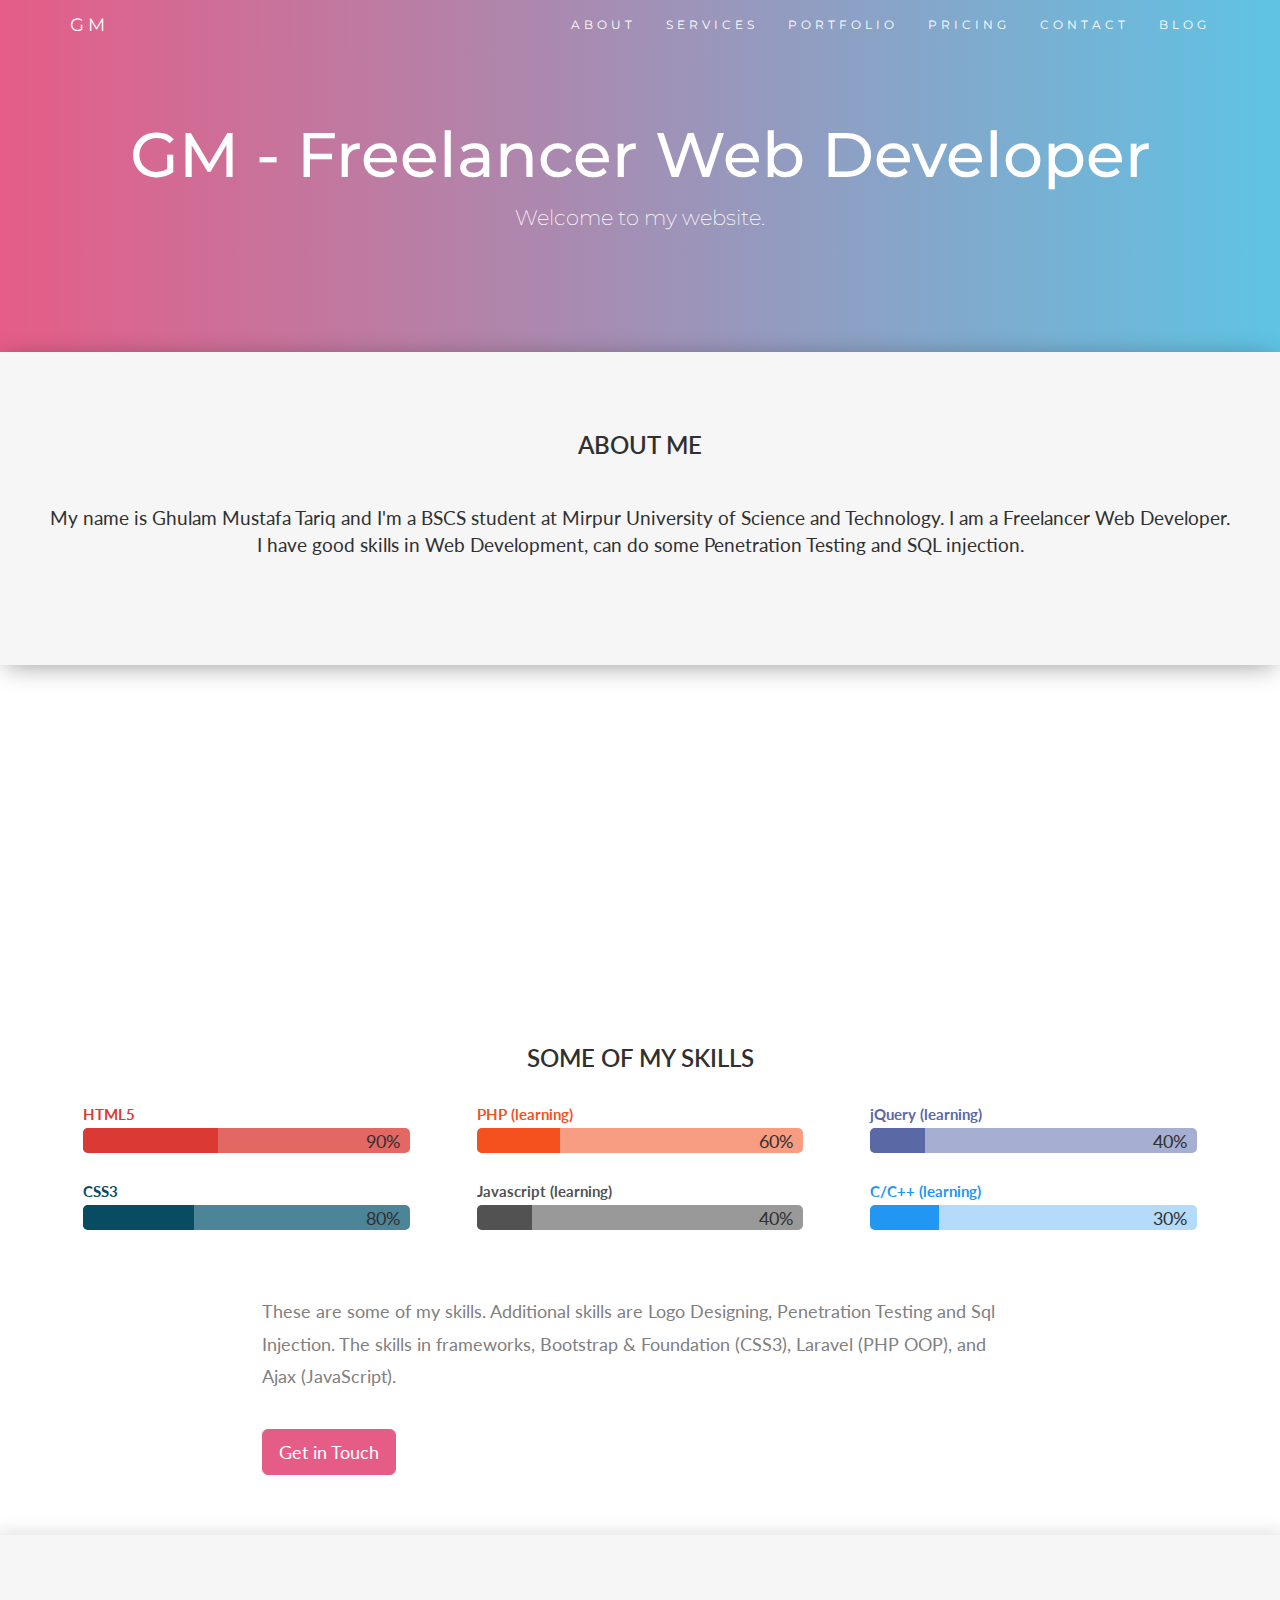
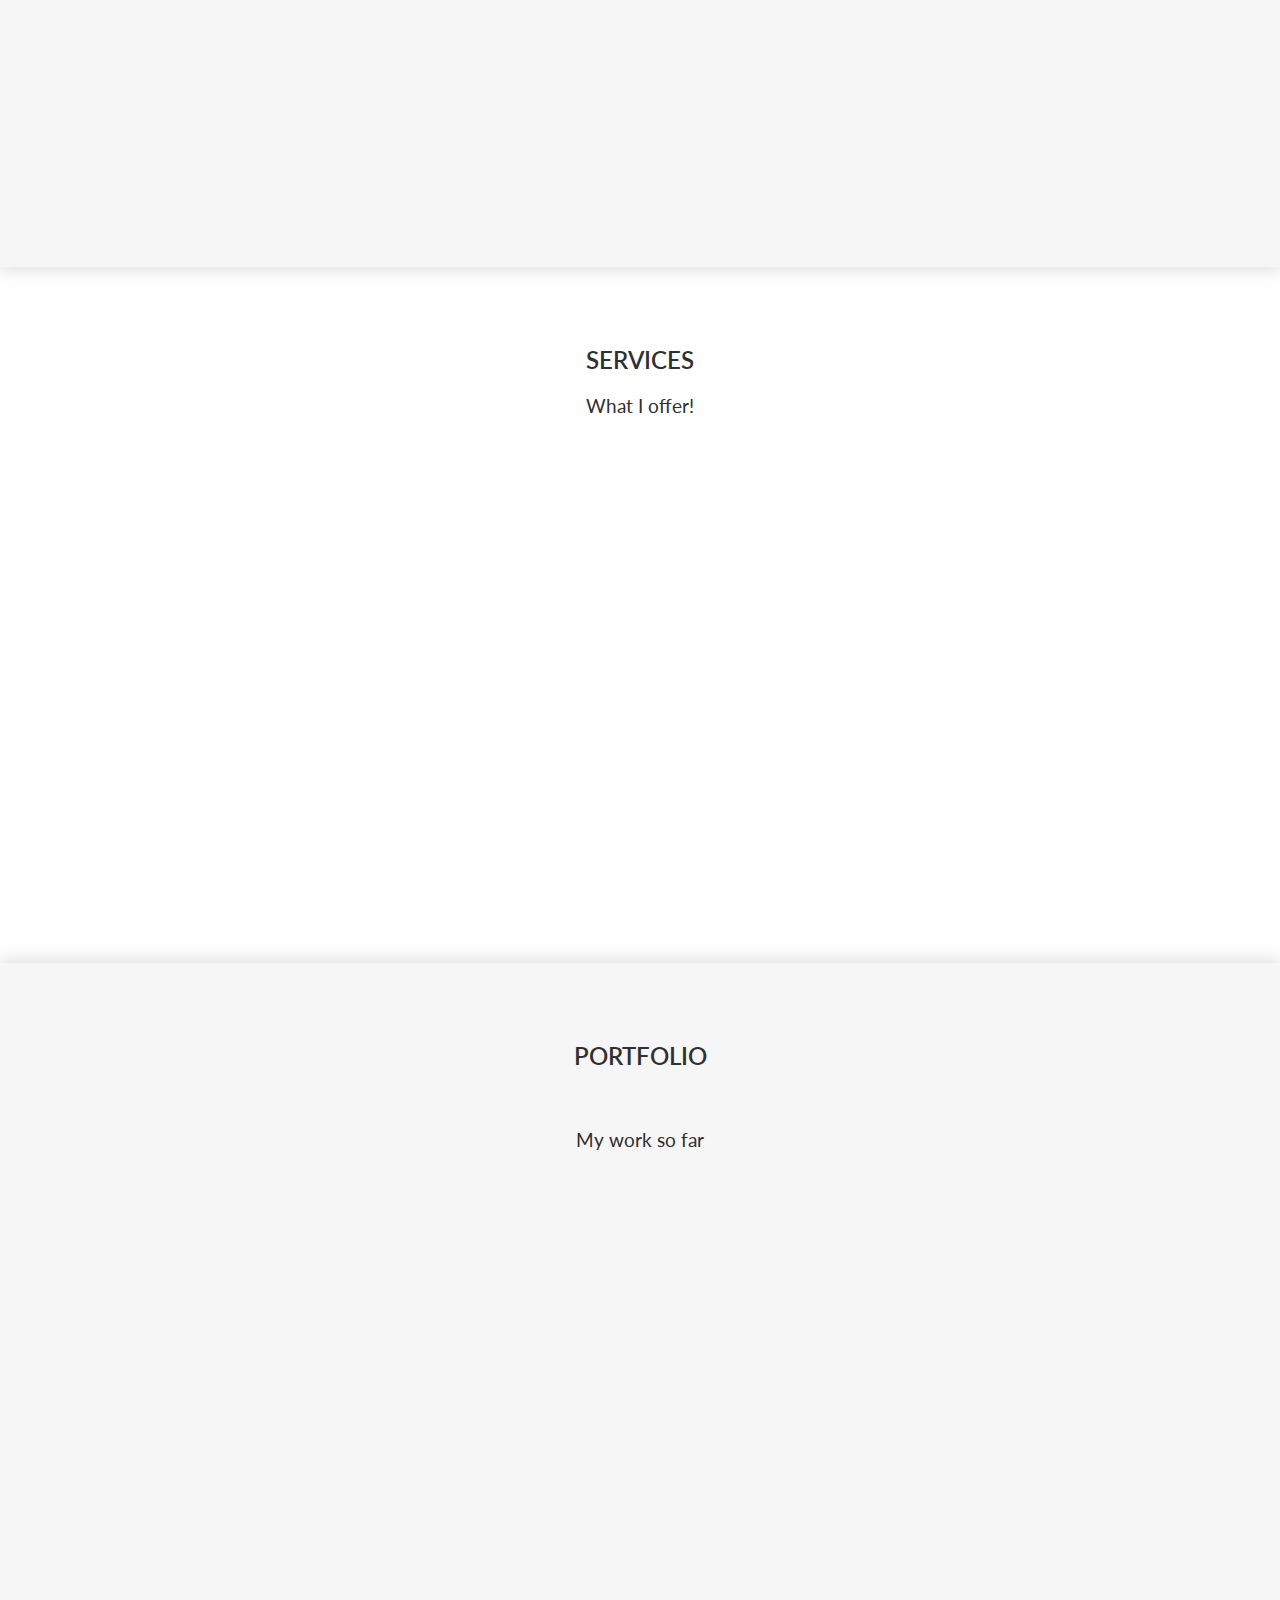
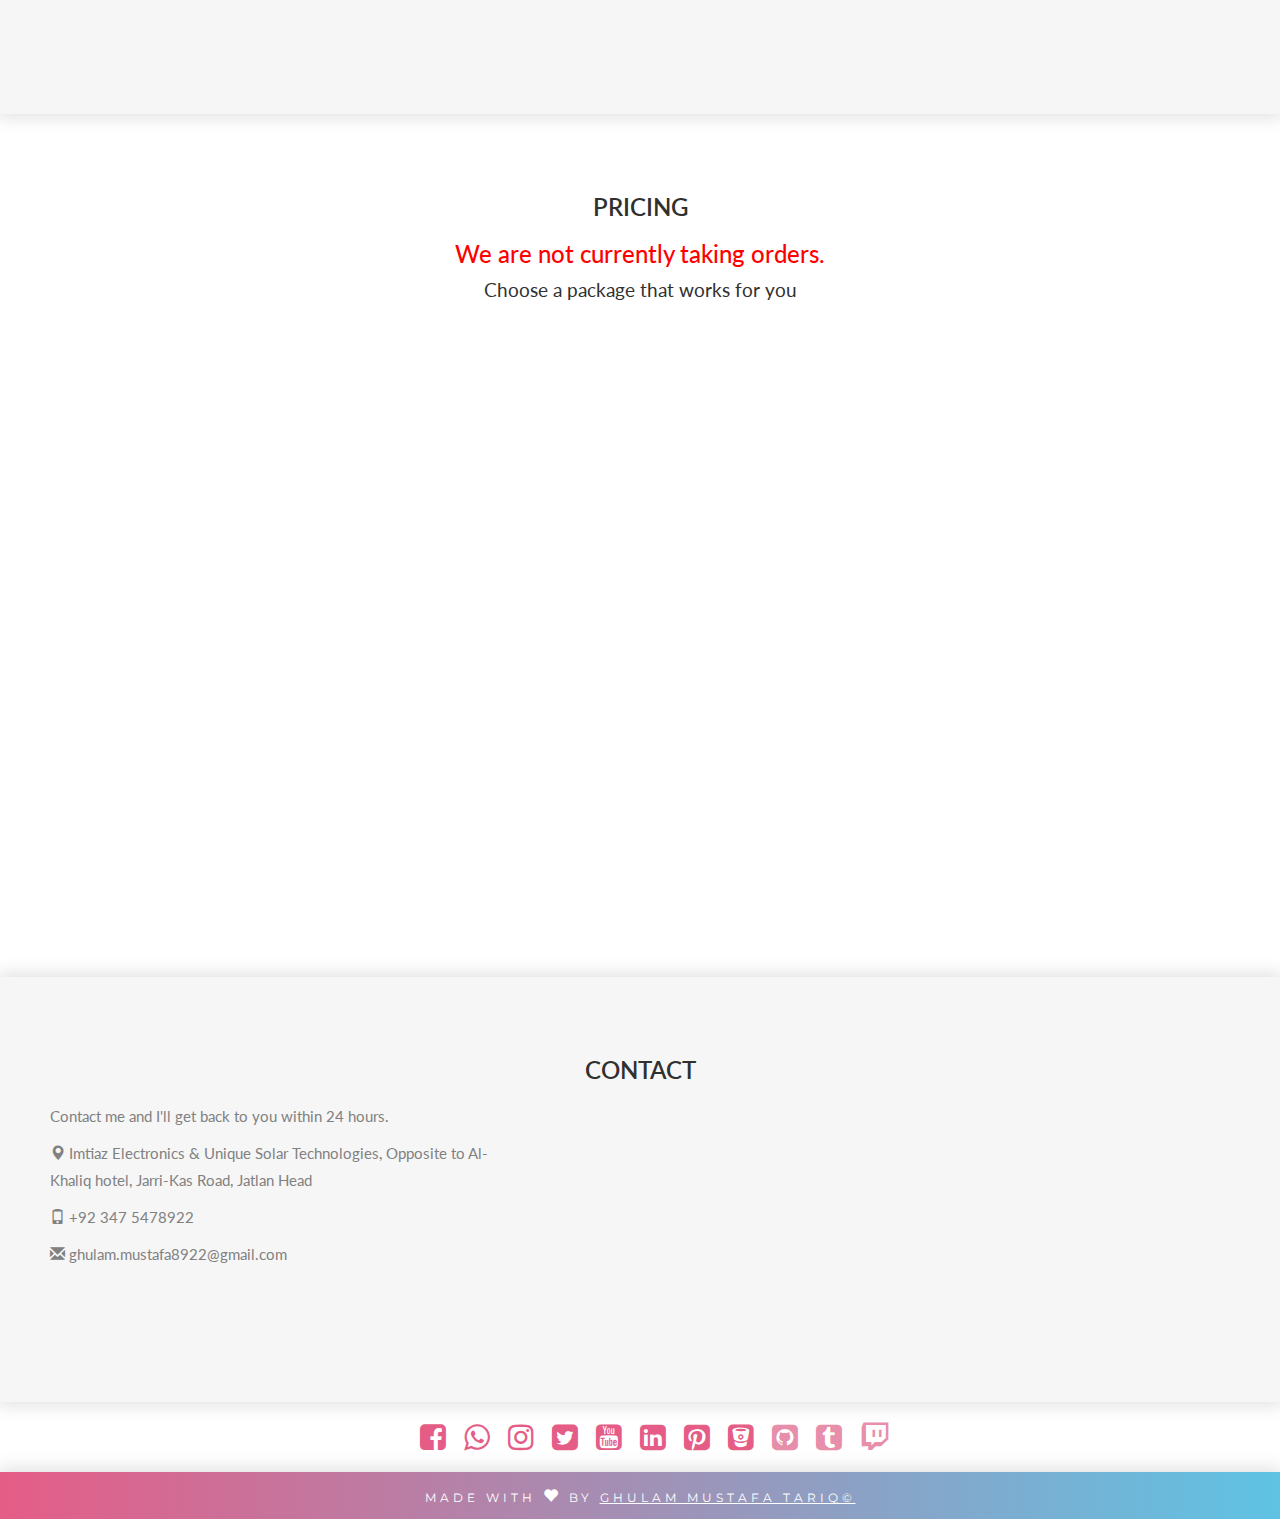
==== commit 336361e8: "Update index.html" ====
--- a/index.html
+++ b/index.html
@@ -81,46 +81,46 @@
     </div>
     <div class="bar-1">
 	    <div class="title" style="color: #084c61;">CSS3</div>
-    	<div style="background-color: #4b8597;" class="bar" data-width="70%">
+    	<div style="background-color: #4b8597;" class="bar" data-width="80%">
       	<div class="bar-inner" style="background: #084c61;">
       	</div>
-      	<div class="bar-percent">70%</div>
+      	<div class="bar-percent">80%</div>
     	</div>
     </div>
 </div>
 <div class="col-sm-4">
     <div class="bar-1">
 	    <div class="title" style="color: #f4511e;">PHP (learning)</div>
-    	<div style="background-color: #f89d81;" class="bar" data-width="50%">
+    	<div style="background-color: #f89d81;" class="bar" data-width="60%">
       	<div class="bar-inner" style="background: #f4511e;">
       	</div>
-      	<div class="bar-percent">50%</div>
+      	<div class="bar-percent">60%</div>
     	</div>
     </div>
     <div class="bar-1">
     	<div class="title" style="color: #525252;">Javascript (learning)</div>
-    	<div style="background-color: #999999;" class="bar" data-width="30%">
+    	<div style="background-color: #999999;" class="bar" data-width="40%">
       	<div class="bar-inner" style="background: #525252;">
       	</div>
-      	<div class="bar-percent">30%</div>
+      	<div class="bar-percent">40%</div>
     	</div>
     </div>
 </div>
 <div class="col-sm-4">
     <div class="bar-1">
     	<div class="title" style="color: #5a68a5">jQuery (learning)</div>
-    	<div style="background-color: #a6afd2;" class="bar" data-width="25%">
+    	<div style="background-color: #a6afd2;" class="bar" data-width="40%">
       	<div class="bar-inner" style="background: #5a68a5;">
       	</div>
-      	<div class="bar-percent">25%</div>
+      	<div class="bar-percent">40%</div>
     	</div>
     </div>
     <div class="bar-1">
     	<div class="title" style="color: #2196F3;">C/C++ (learning)</div>
-    	<div style="background-color: #b5dbfa;" class="bar" data-width="25%">
+    	<div style="background-color: #b5dbfa;" class="bar" data-width="50%">
       	<div class="bar-inner" style="background: #2196F3;">
       	</div>
-      	<div class="bar-percent">25%</div>
+      	<div class="bar-percent">30%</div>
     	</div>
     </div>
 </div>
@@ -137,7 +137,7 @@
 <div class="container-fluid bg-grey cus-back">
   <div class="row slideanim">
     <div class="col-sm-4">
-      <img src="images/design.svg">
+      <i class="material-icons logo-medium">format_paint</i>
     </div>
     <div class="col-sm-8">
       <h2>Design of the website</h2><br>
--- a/css/custom-style.css
+++ b/css/custom-style.css
@@ -428,42 +428,37 @@
 }
 
 #abou{
--webkit-box-shadow: 0px 4px 26px -6px rgba(0,0,0,0.49);
--moz-box-shadow: 0px 4px 26px -6px rgba(0,0,0,0.49);
-box-shadow: 0px 4px 26px -6px rgba(0,0,0,0.49);
-  position: absolute;
-  top: 35%;
-  margin: 10rem 2rem 0 2rem;
-  border-radius: 10px;
+	-webkit-box-shadow: 0px 4px 26px -6px rgba(0,0,0,0.49);
+	-moz-box-shadow: 0px 4px 26px -6px rgba(0,0,0,0.49);
+	box-shadow: 0px 4px 26px -6px rgba(0,0,0,0.49);
 }
 
 #about{
-  margin-top: 30rem;
-}
-
-
-@media only screen and (max-width: 420px) {
+	margin-top: 30rem;
+}
+
+
+
+/*@media only screen and (max-width: 600px) {
   #abou{
-    padding: 2rem;
-    margin-bottom: 50rem;
-  }
-  #about{
-  }
-}
-
-
-@media only screen and (max-width: 600px) {
-  #abou{
-    padding: 2rem;
+  	position: relative;
+  	border-radius: 0px;
   }
   #about{
     margin-top: 35rem;
   }
-}
-
-@media only screen and (max-width: 767px) {
+}*/
+
+@media only screen and (max-width: 1070px) {
   #abou{
+  	position: relative;
+  	border-radius: 0px;
     padding: 2rem;
+    box-shadow: none;
+    margin: 0px;
+  }
+  #about{
+  	margin-top: 0px;
   }
 }
 
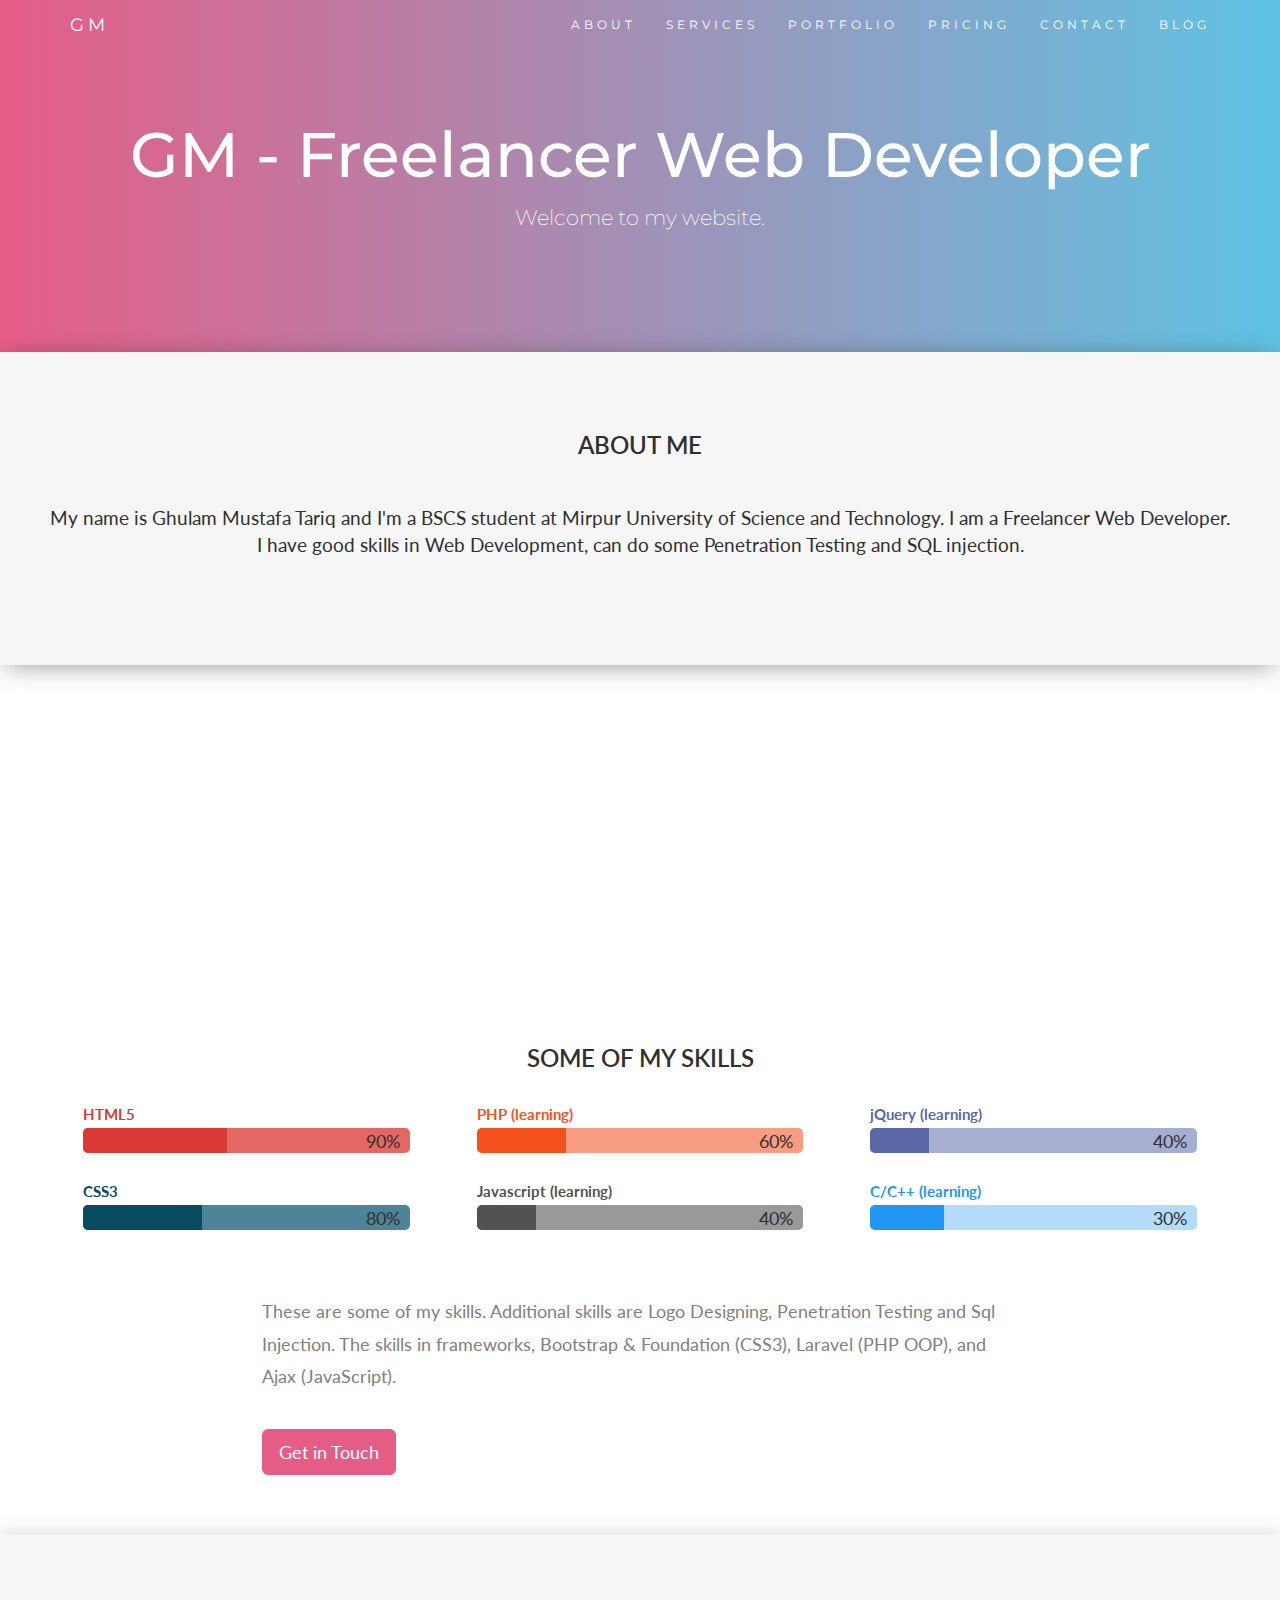
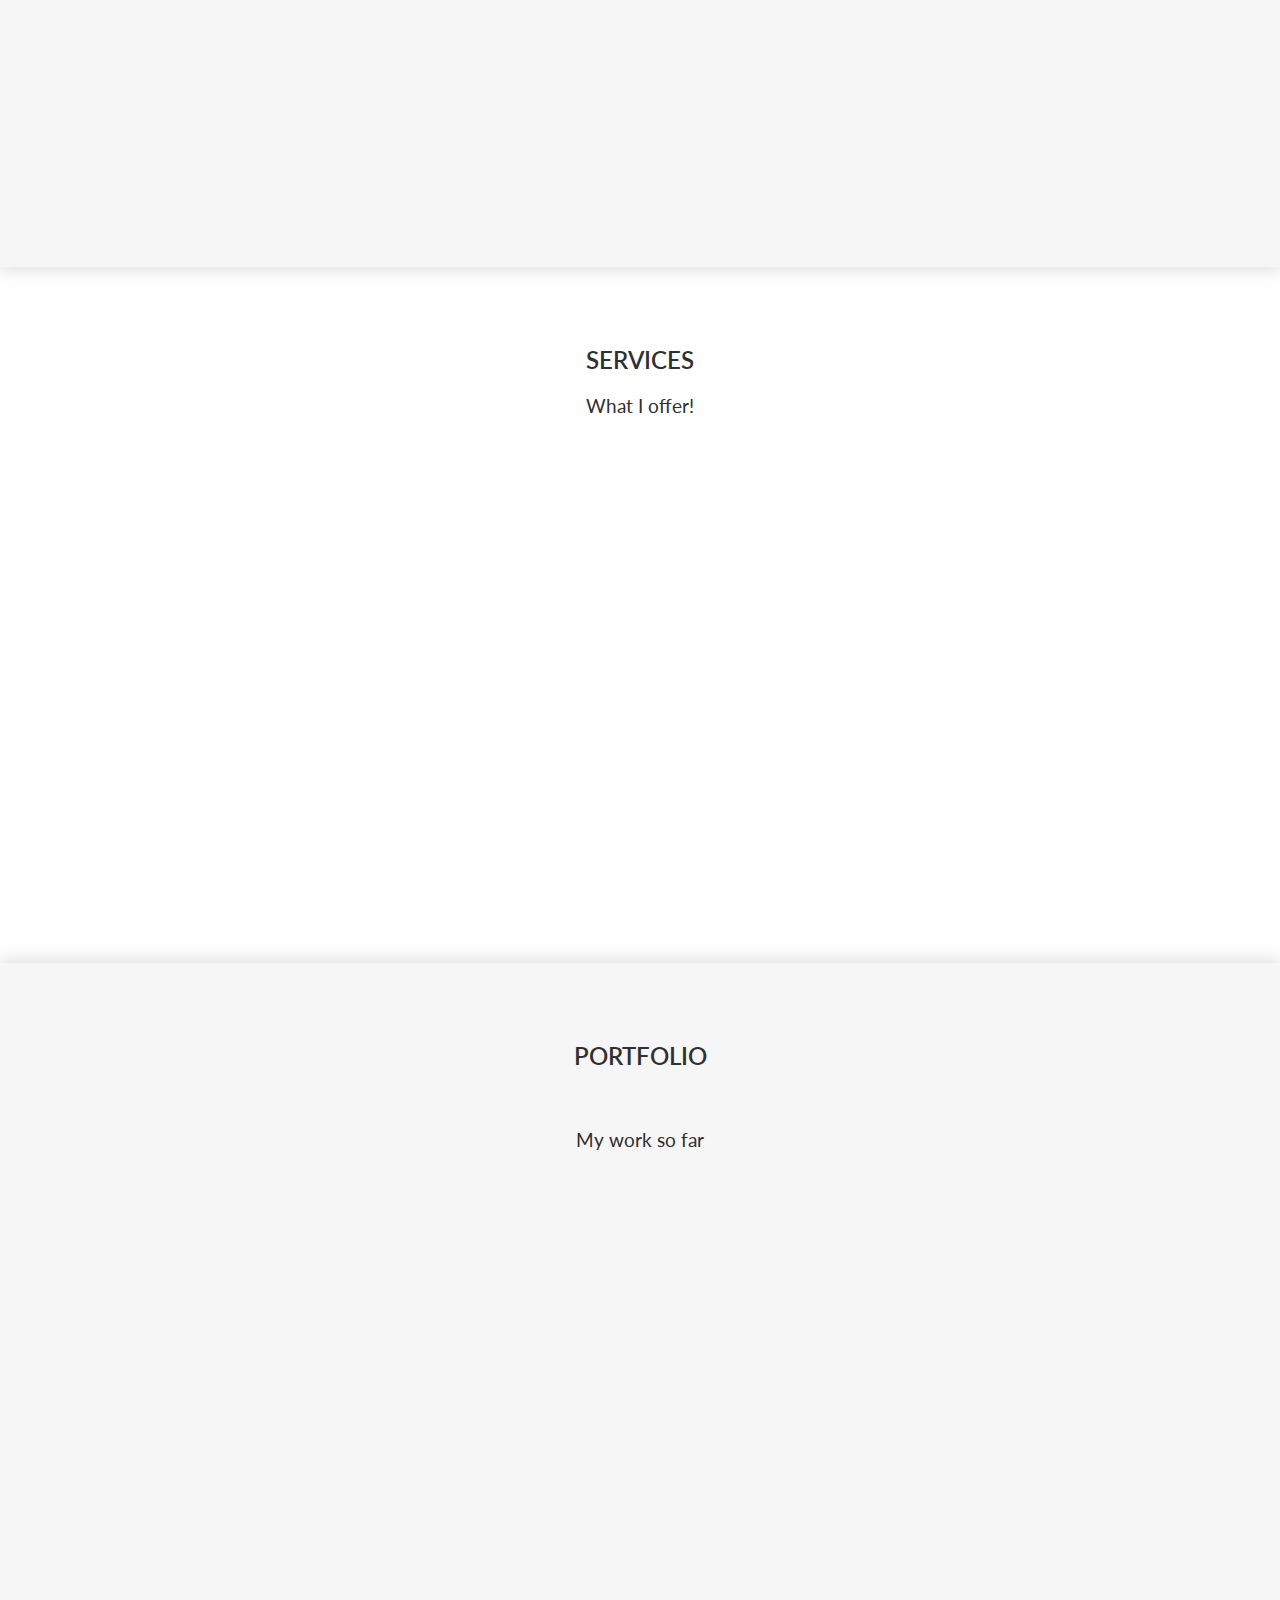
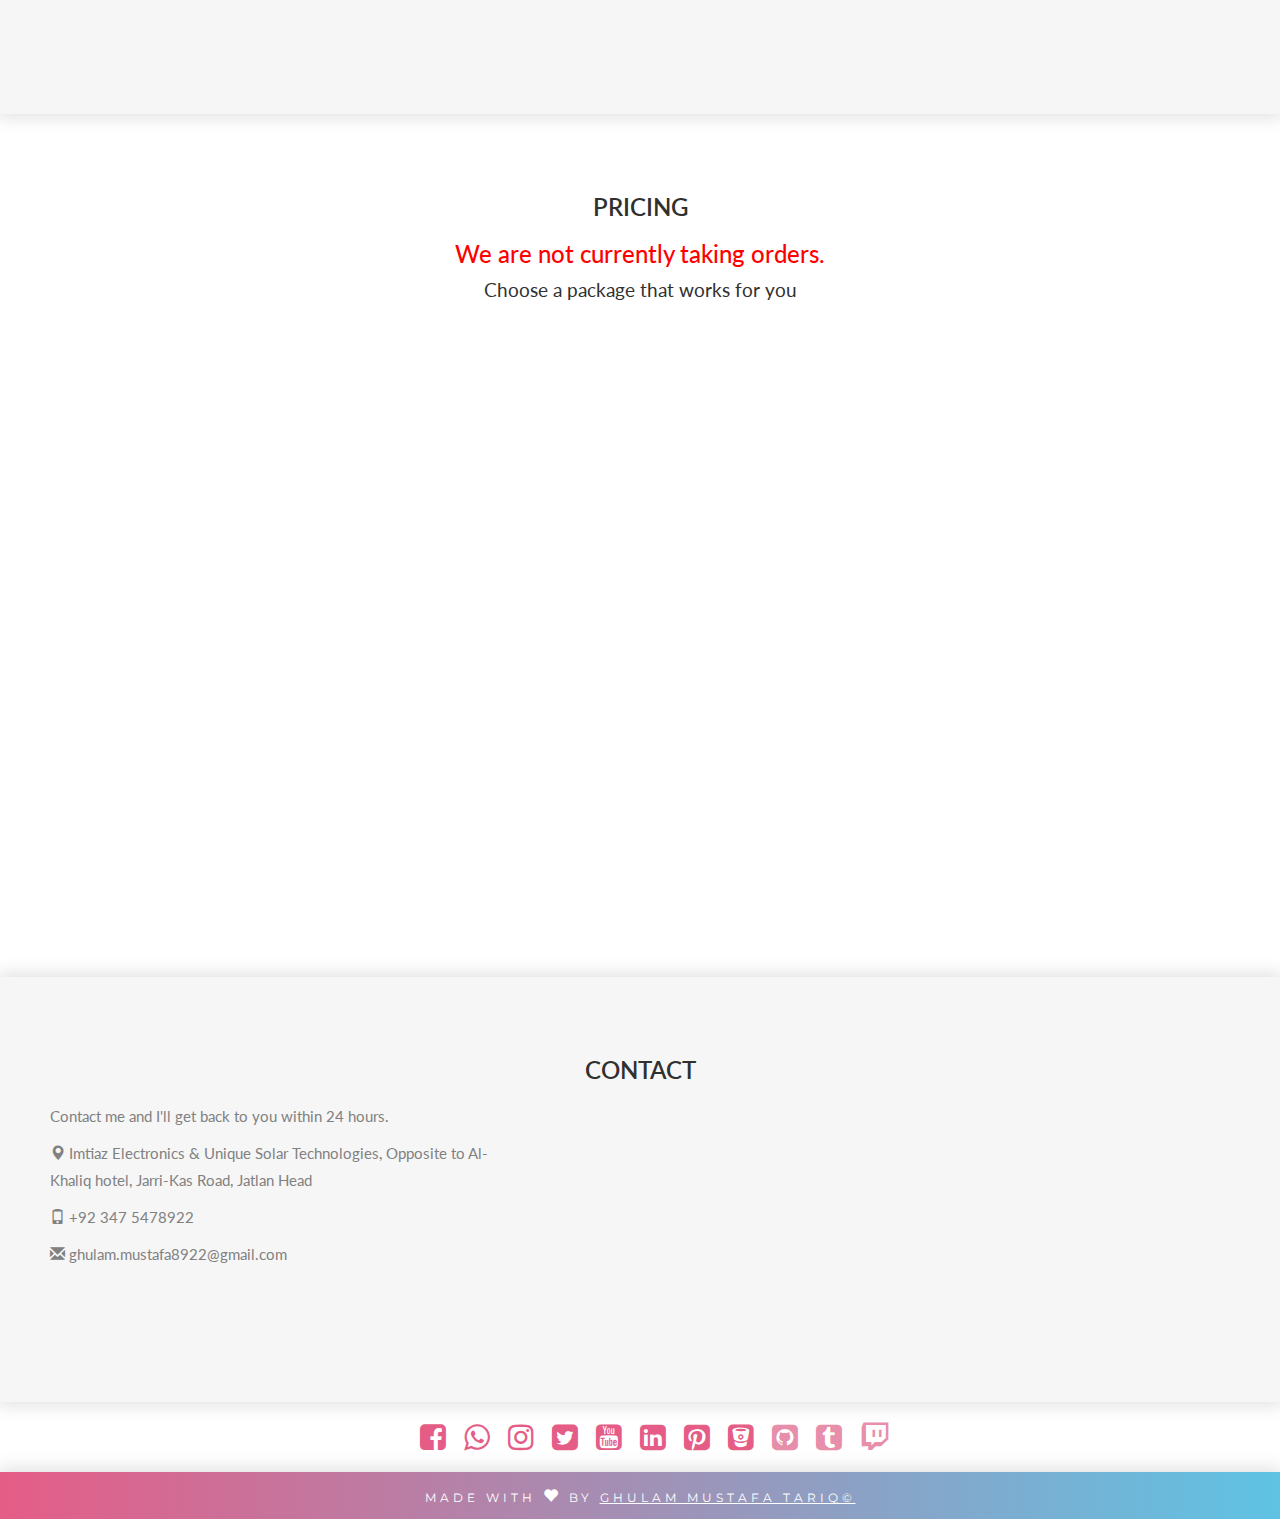
==== commit cdc78e9a: "Update index.html" ====
--- a/index.html
+++ b/index.html
@@ -137,7 +137,7 @@
 <div class="container-fluid bg-grey cus-back">
   <div class="row slideanim">
     <div class="col-sm-4">
-      <i class="material-icons logo-medium">format_paint</i>
+      <i class="material-icons logo-large">format_paint</i>
     </div>
     <div class="col-sm-8">
       <h2>Design of the website</h2><br>
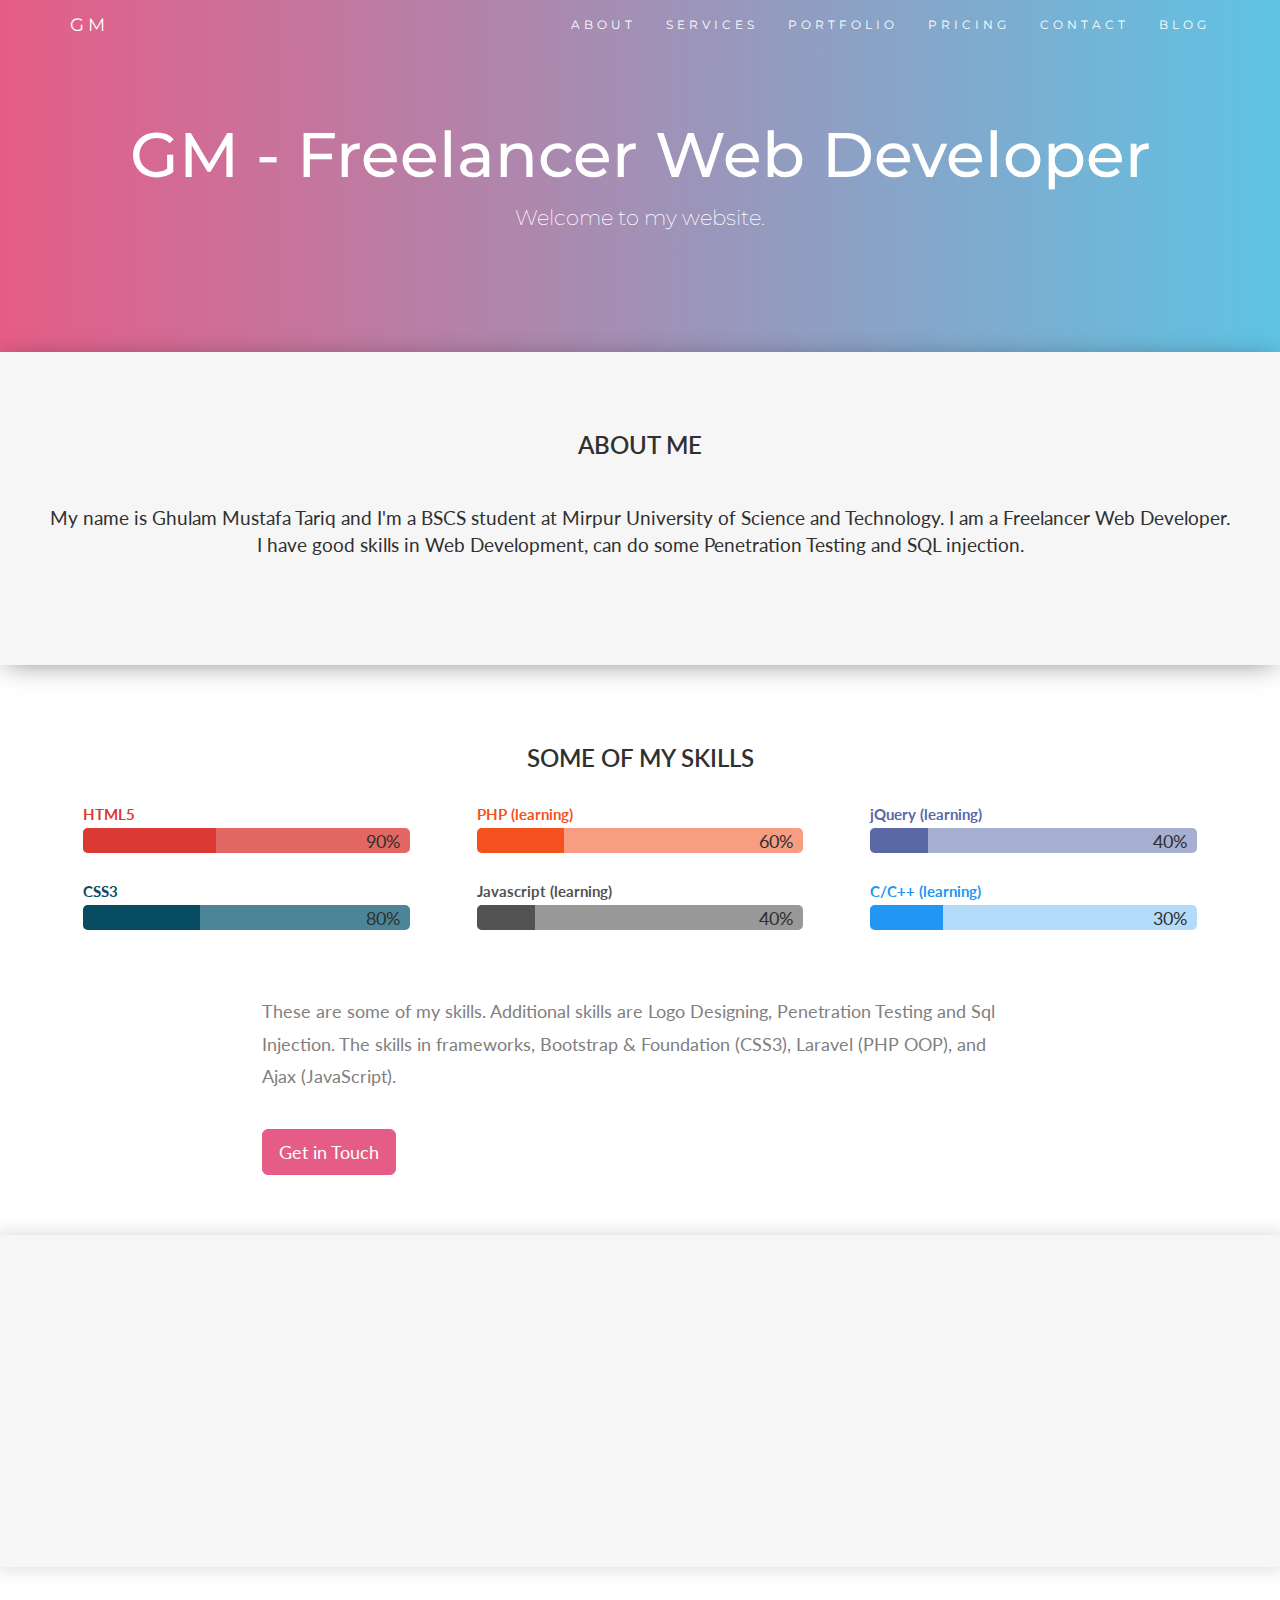
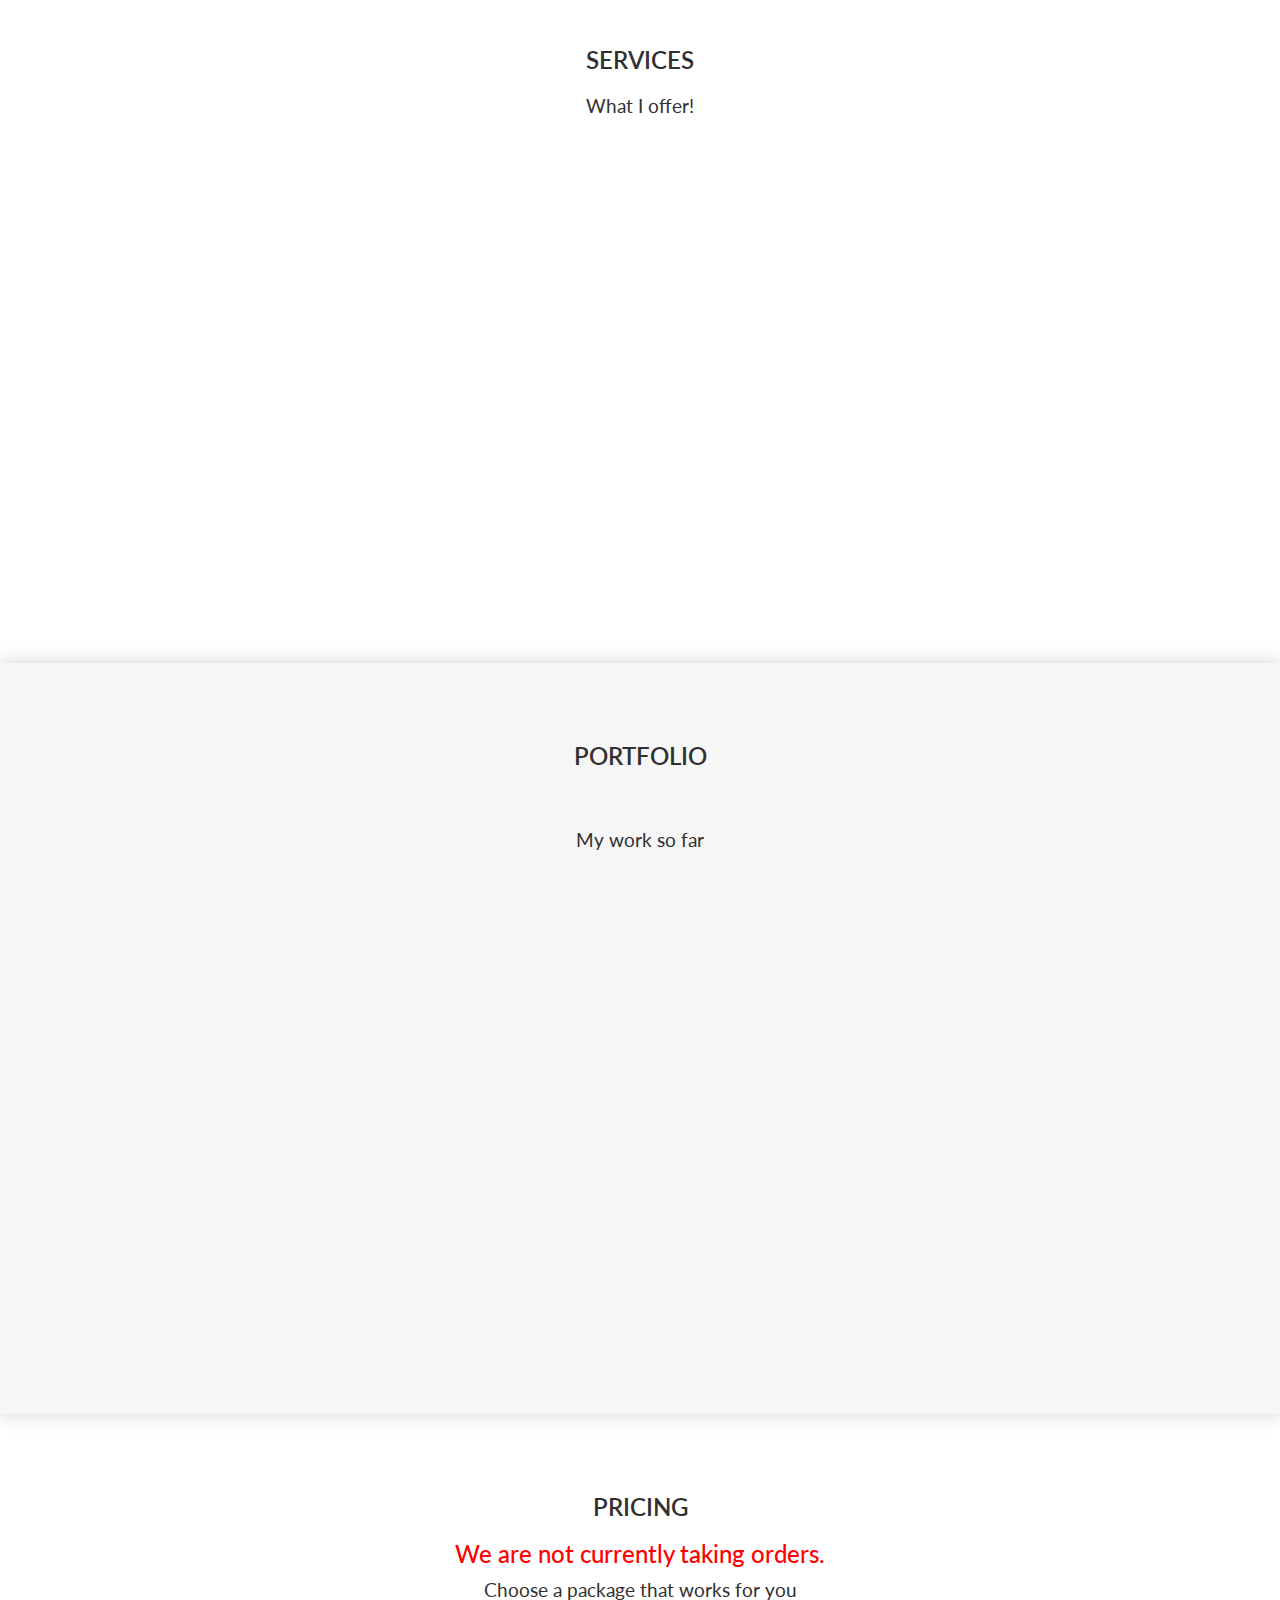
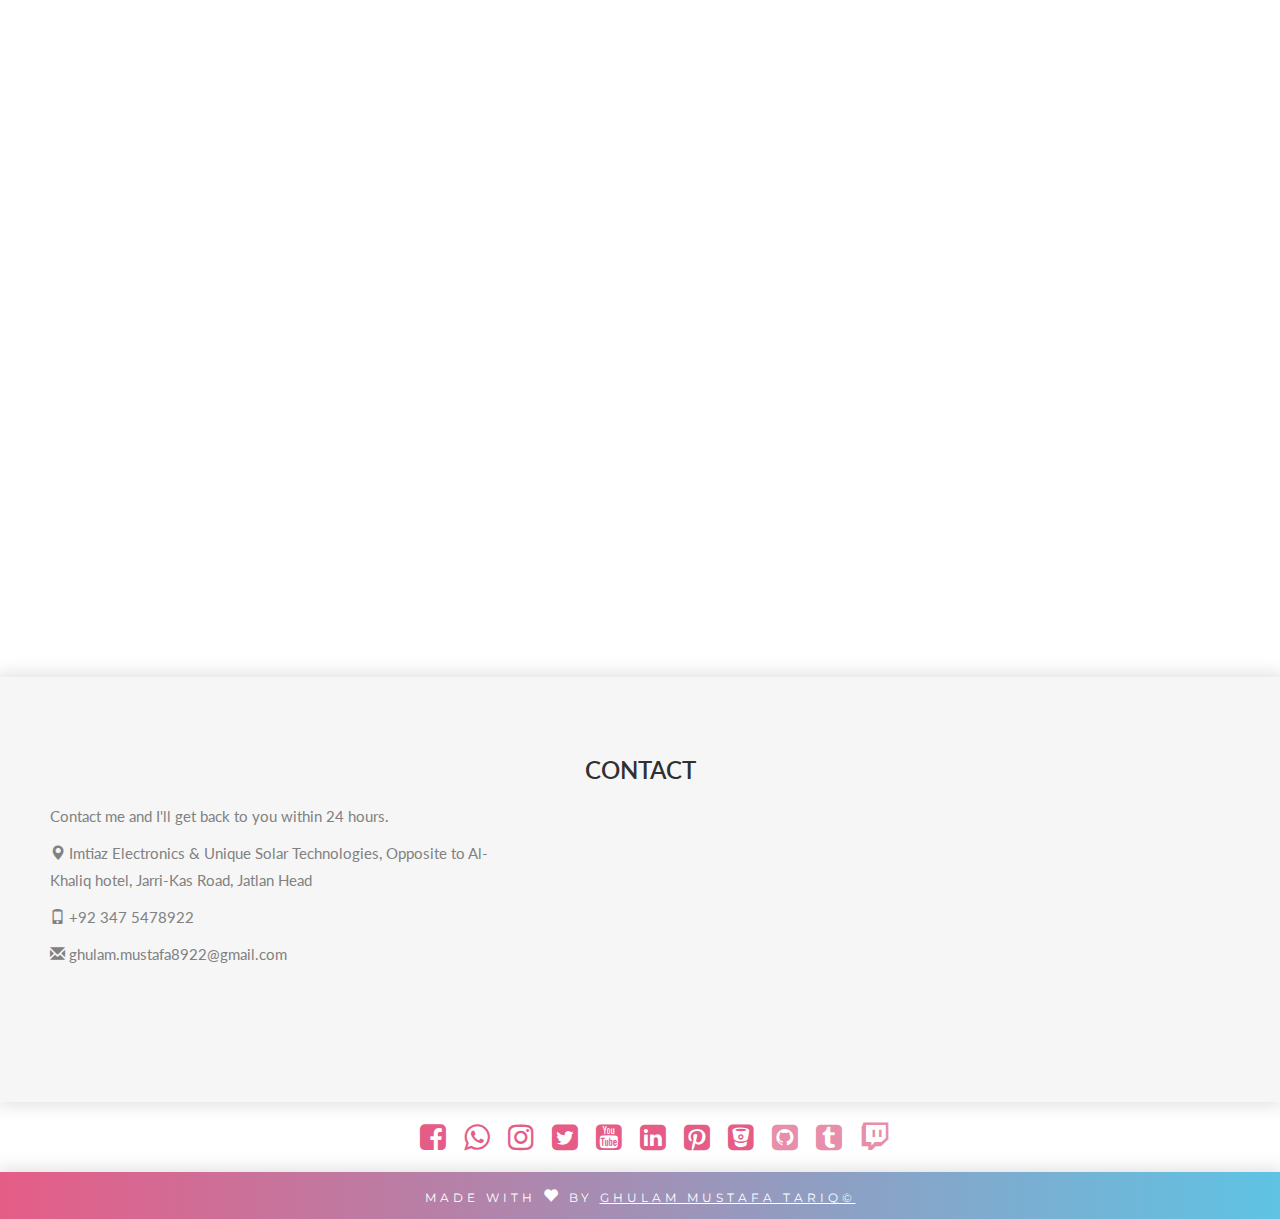
==== commit 91398bf8: "Update index.html" ====
--- a/index.html
+++ b/index.html
@@ -137,7 +137,7 @@
 <div class="container-fluid bg-grey cus-back">
   <div class="row slideanim">
     <div class="col-sm-4">
-      <i class="material-icons logo-large">format_paint</i>
+      <i class="material-icons logo-large" style="font-size: 200px; color:#e55d87;">format_paint</i>
     </div>
     <div class="col-sm-8">
       <h2>Design of the website</h2><br>
--- a/css/custom-style.css
+++ b/css/custom-style.css
@@ -433,9 +433,9 @@
 	box-shadow: 0px 4px 26px -6px rgba(0,0,0,0.49);
 }
 
-#about{
+/*#about{
 	margin-top: 30rem;
-}
+}*/
 
 
 
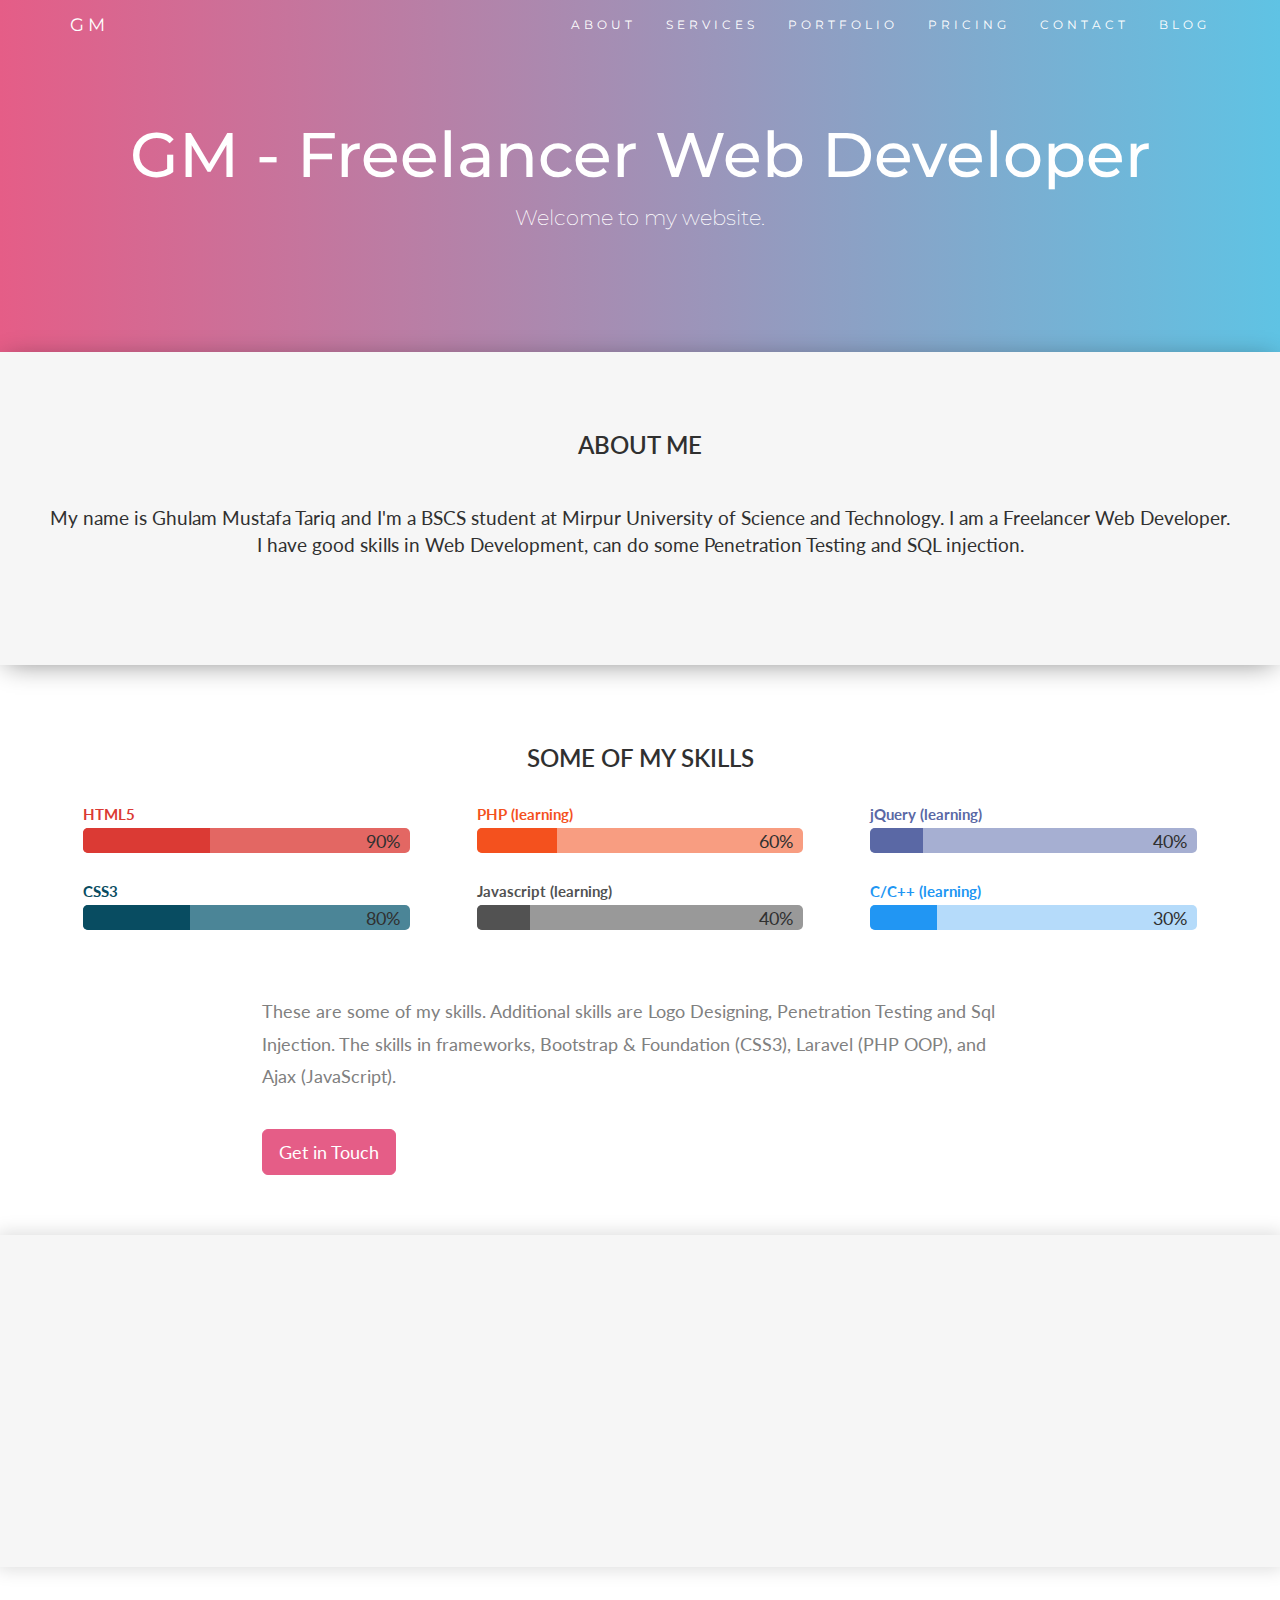
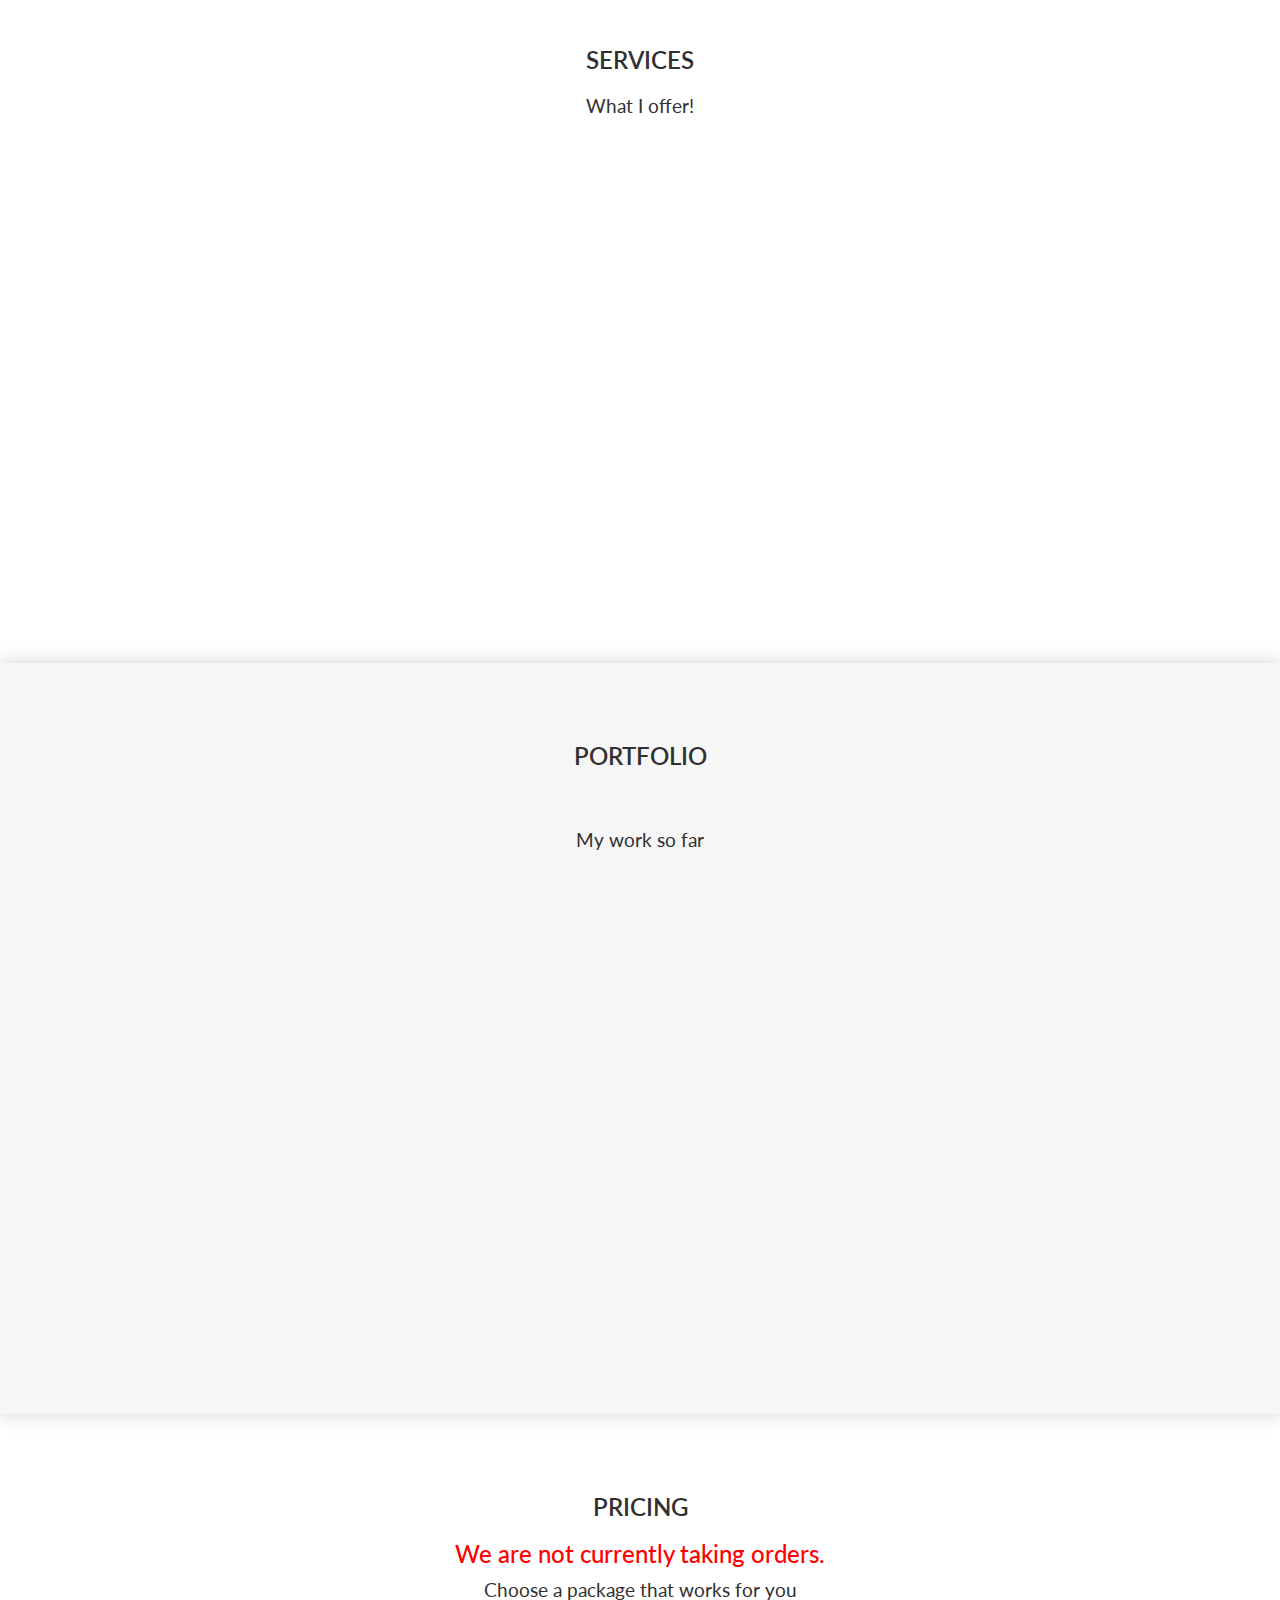
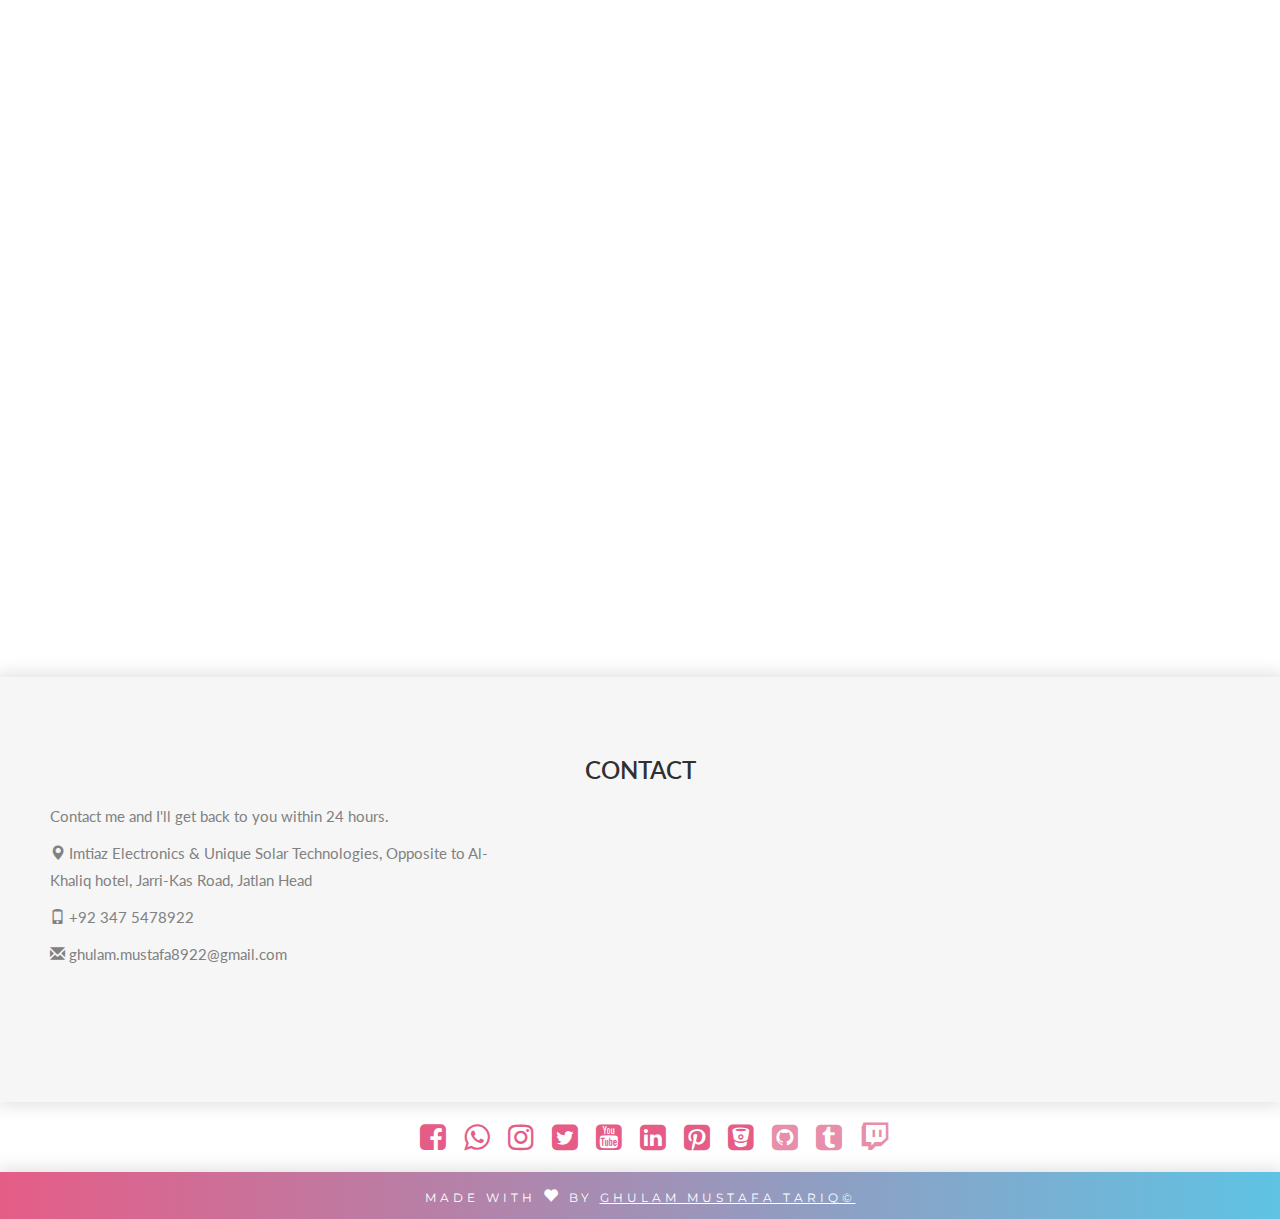
==== commit 2960cbf3: "Update index.html" ====
--- a/index.html
+++ b/index.html
@@ -137,7 +137,7 @@
 <div class="container-fluid bg-grey cus-back">
   <div class="row slideanim">
     <div class="col-sm-4">
-      <i class="material-icons logo-large" style="font-size: 200px; color:#e55d87;">format_paint</i>
+      <i class="material-icons logo-large" style="font-size: 150px; color:#e55d87;">format_paint</i>
     </div>
     <div class="col-sm-8">
       <h2>Design of the website</h2><br>
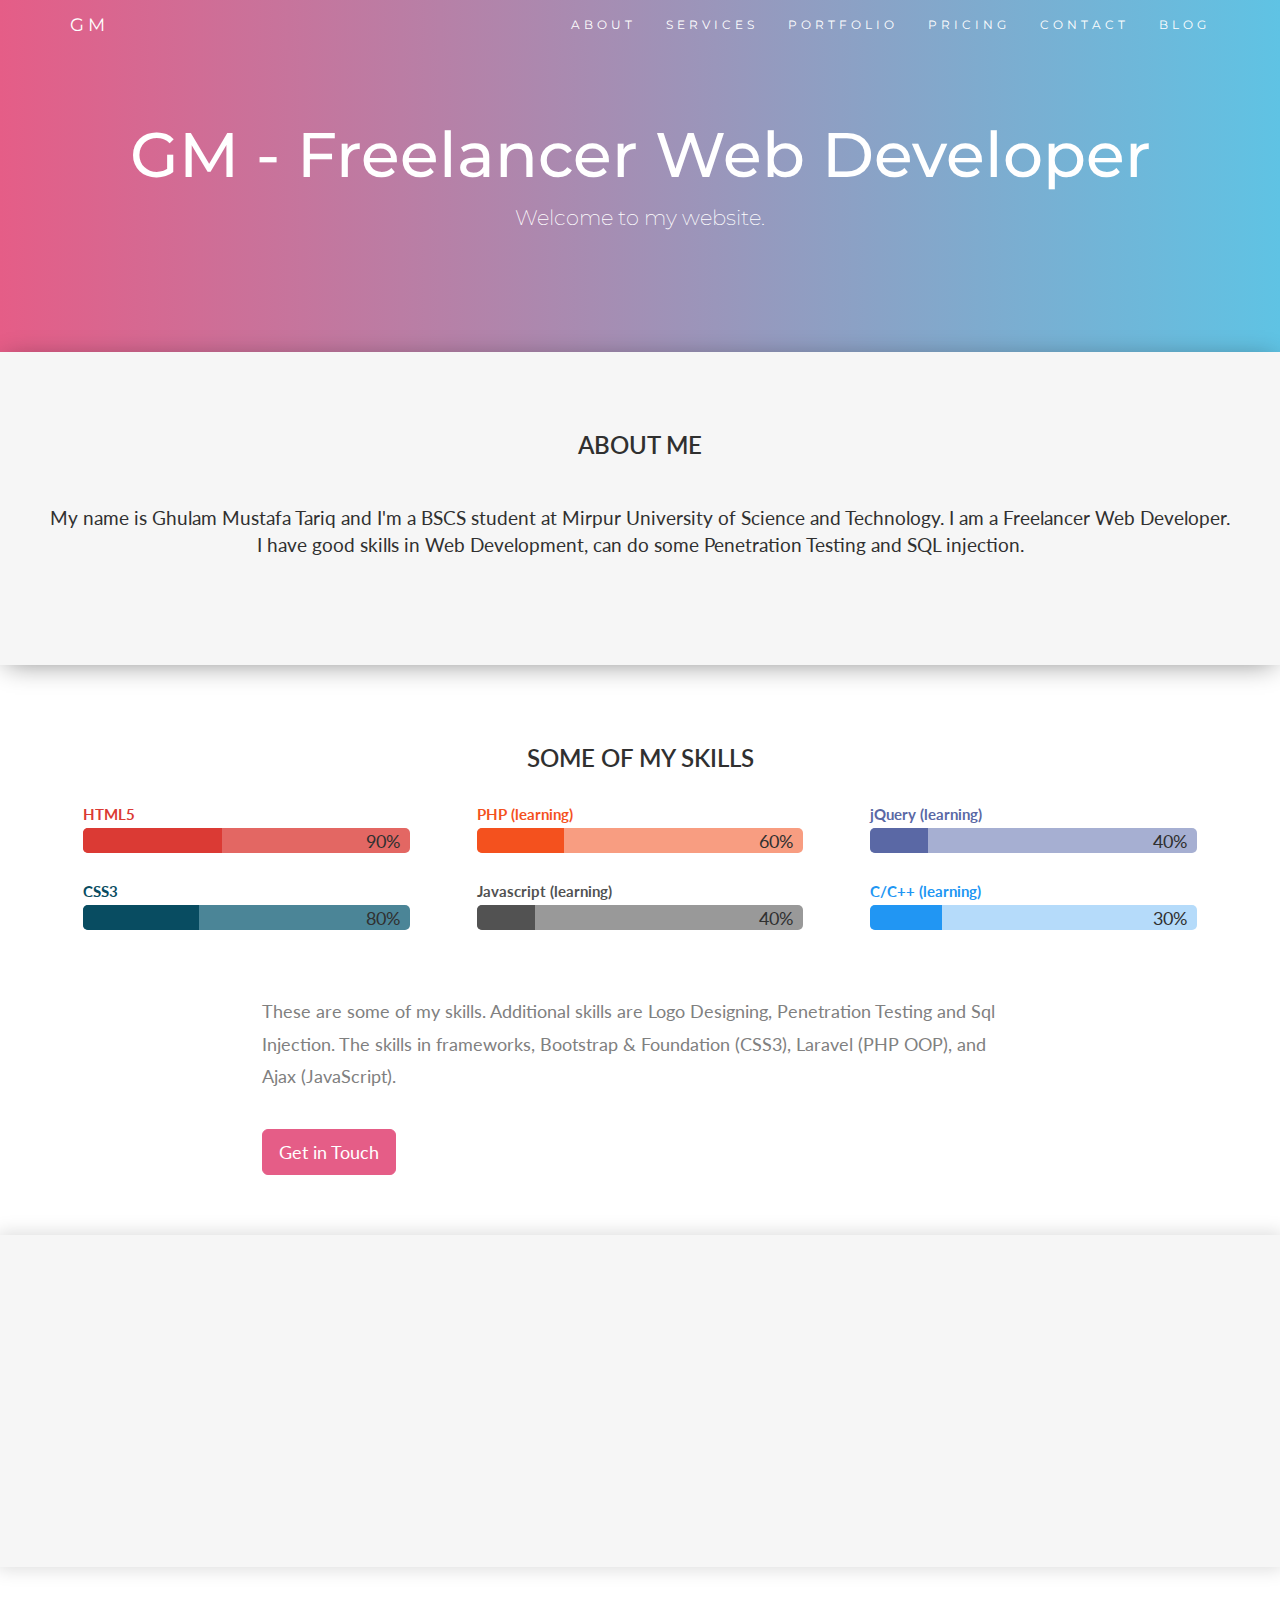
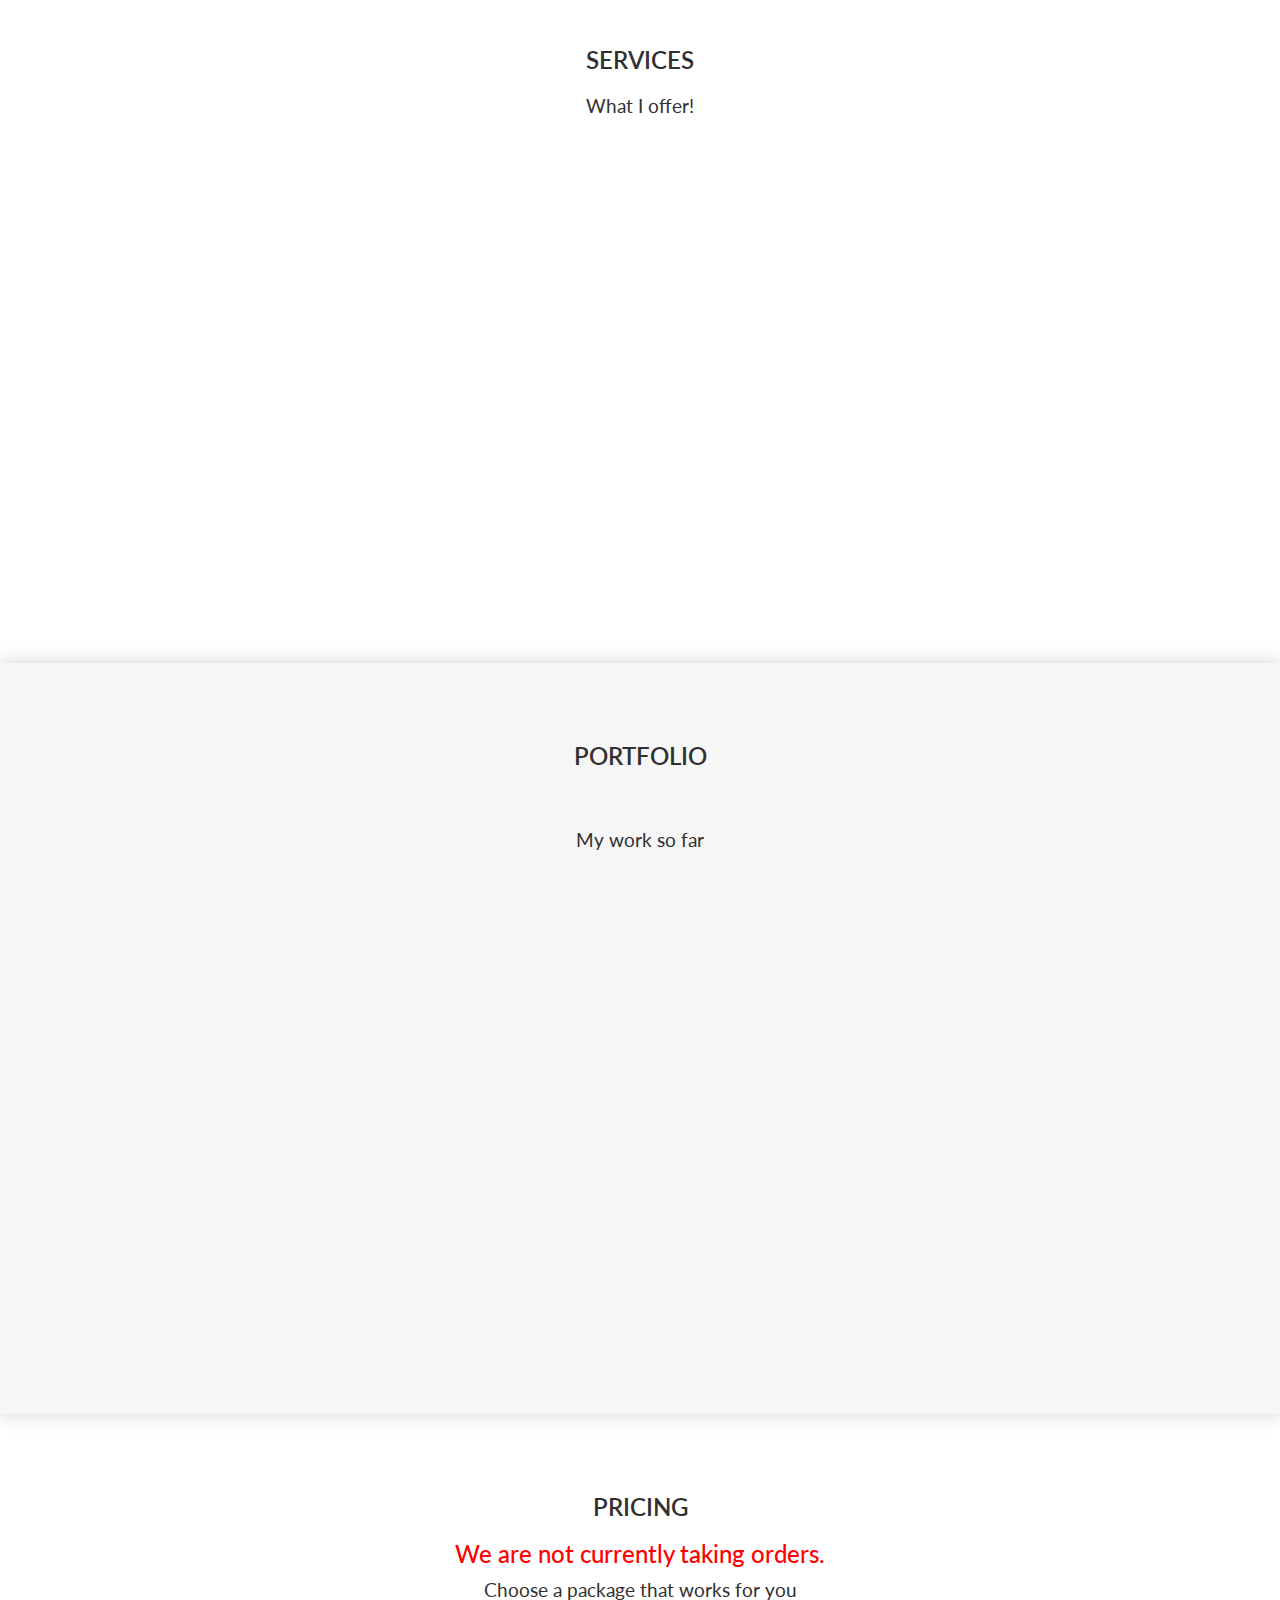
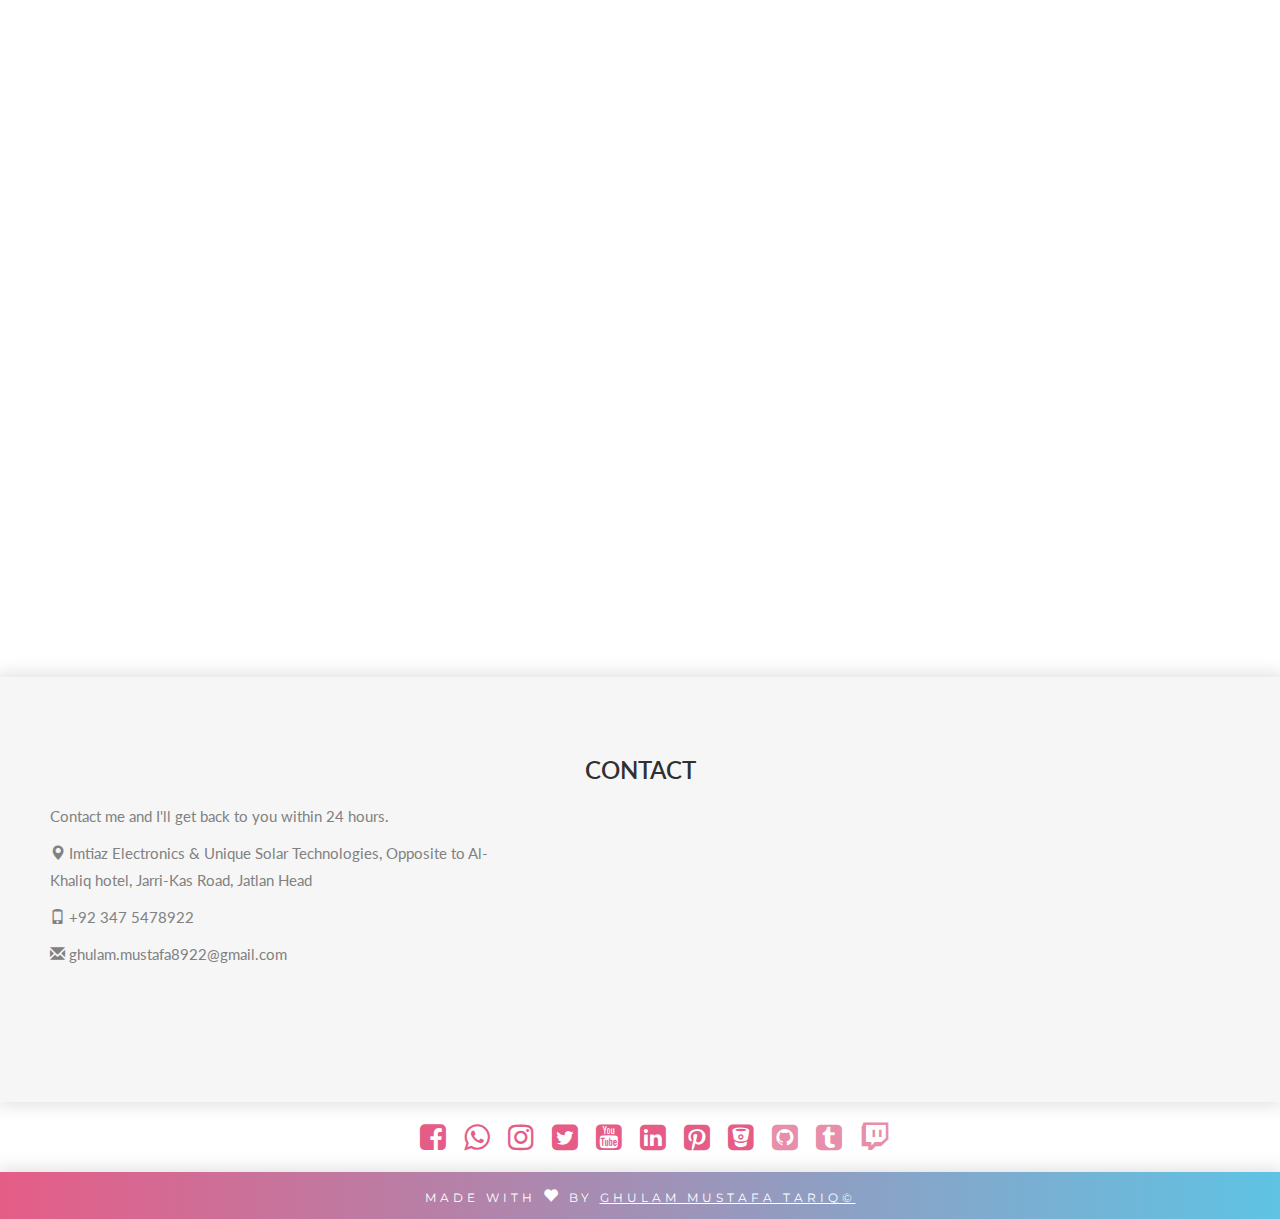
==== commit d2f43d60: "Update index.html" ====
--- a/index.html
+++ b/index.html
@@ -329,8 +329,8 @@
   <div class="text-center">
     	<a href="facebook.com/ghulam.mustafa8922" target="_blank"><i class="fa fa-facebook-square"></i></a>
     	<a href="https://api.whatsapp.com/send?phone=03475478922" target="_blank"><i class="fa fa-whatsapp"></i></a>
-    	<a href="https://www.instagram.com/ghulam.mustafa_gm/" target="_blank"><i class="fa fa-instagram"></i></a>
-    	<a href="https://twitter.com/GM_Gaming786/" target="_blank"><i class="fa fa-twitter-square"></i></a>
+    	<a href="https://www.instagram.com/gm_saaab/" target="_blank"><i class="fa fa-instagram"></i></a>
+    	<a href="https://twitter.com/gm_saaab/" target="_blank"><i class="fa fa-twitter-square"></i></a>
     	<a href="https://www.youtube.com/channel/UC7OZeiuBcNrZEZ1BWjVtz2w" target="_blank"><i class="fa fa-youtube-square"></i></a>
     	<a href="https://www.linkedin.com/in/ghulam-mustafa-tariq-24822014b/" target="_blank"><i class="fa fa-linkedin-square"></i></a>
     	<a href="https://www.pinterest.com/ghulammustafata/" target="_blank"><i class="fa fa-pinterest-square"></i></a>
